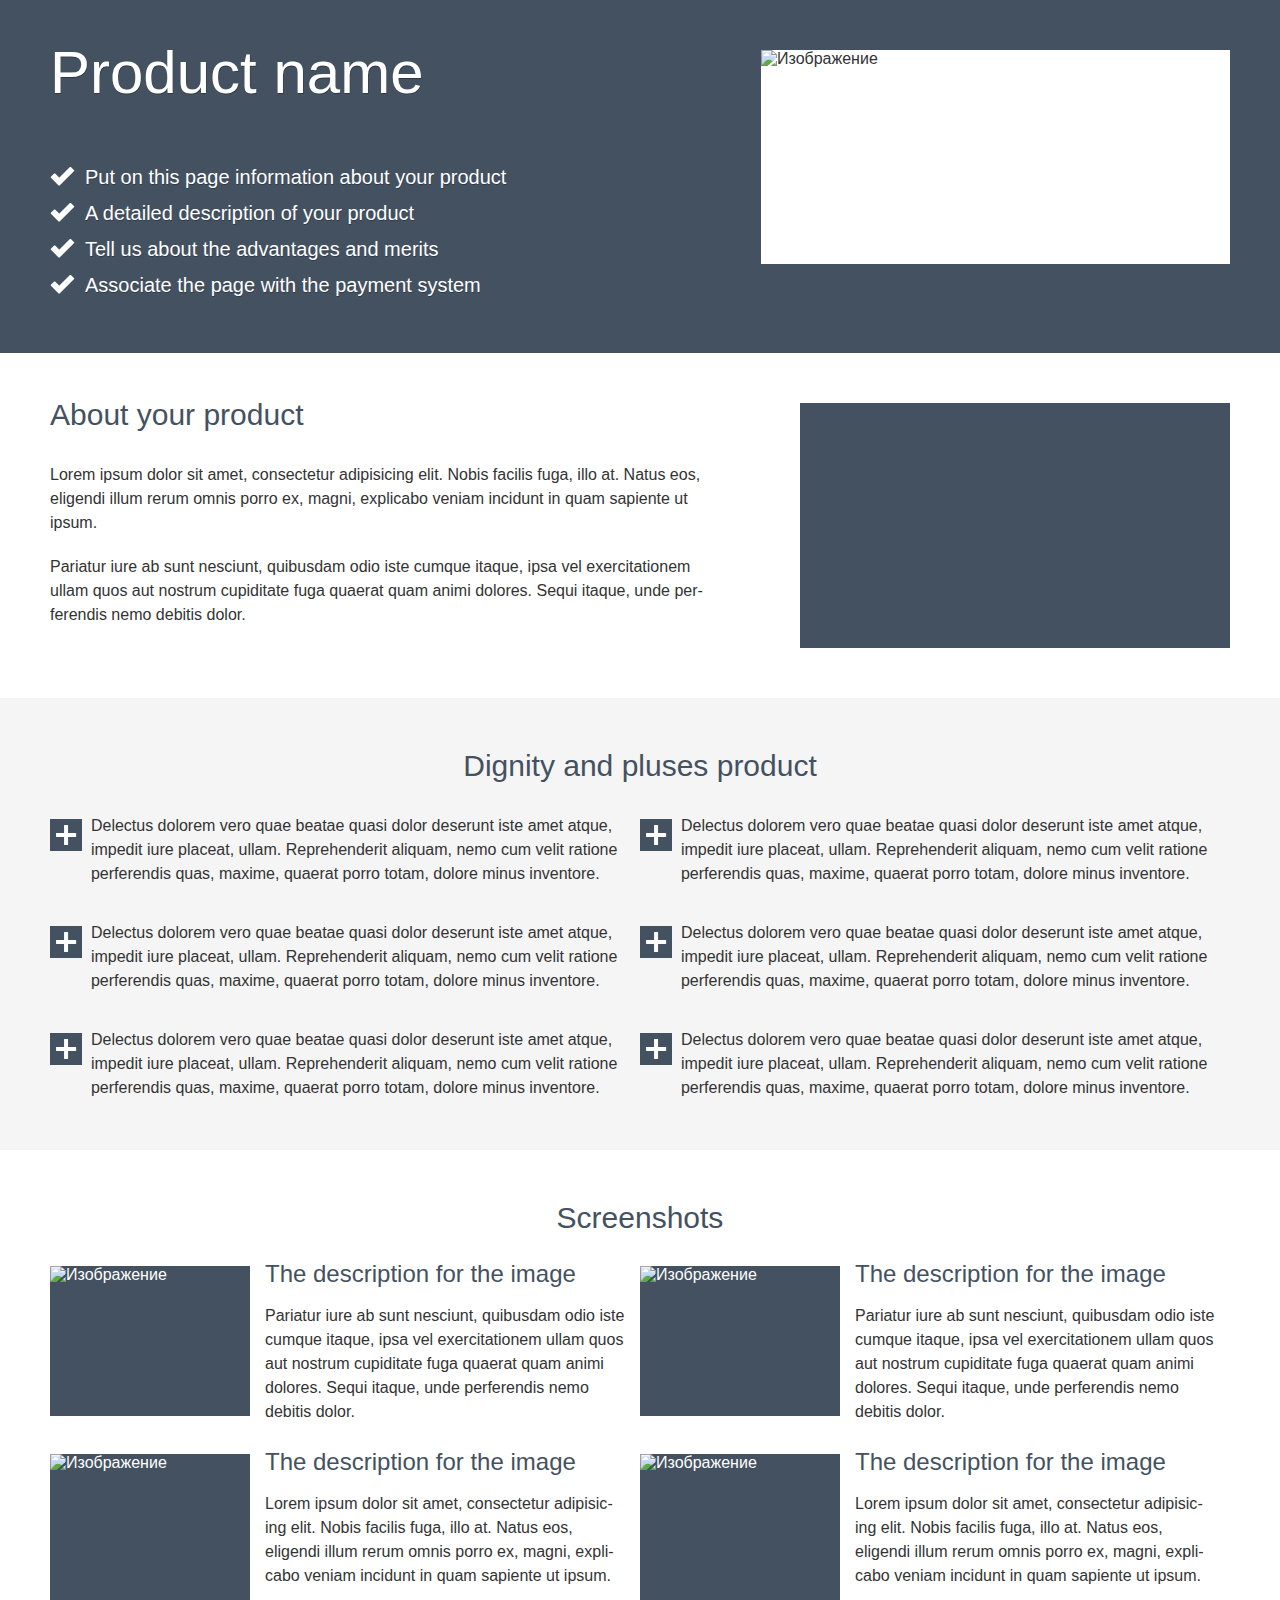
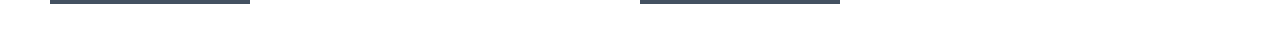
==== simple_template/index.html @ 766aac84 "added files for lesson 2" ====
<!DOCTYPE html>
<html lang="en">

<head>
  <meta charset="UTF-8" />
  <meta name="viewport" content="width=device-width, initial-scale=1.0" />
  <title>Макет</title>
  <link rel="stylesheet" href="css/style.css" />
</head>

<body>
  <div class="container wrapper">
    <div class="top">
      <header class="header">
        <div class="header-row">
          <div class="header-textblock">
            <h1 class="header__title">Product name</h1>
            <ul class="header__list">
              <li class="header__list__item">
                Put on this page information about your product
              </li>
              <li class="header__list__item">
                A detailed description of your product
              </li>
              <li class="header__list__item">
                Tell us about the advantages and merits
              </li>
              <li class="header__list__item">
                Associate the page with the payment system
              </li>
            </ul>
          </div>

          <img src="#" alt="Изображение" class="header__image" height="214" />
        </div>
      </header>
      <main>
        <section class="description">
          <div class="description-row">
            <div class="description-textblock">
              <h2 class="description__title second-heading">
                About your product
              </h2>
              <p class="description__text paragraph">
                Lorem ipsum dolor sit amet, consectetur adipisicing elit.
                Nobis facilis fuga, illo at. Natus eos, eligendi illum rerum
                omnis porro ex, magni, explicabo veniam incidunt in quam
                sapiente ut ipsum.
              </p>
              <p class="description__text paragraph">
                Pariatur iure ab sunt nesciunt, quibusdam odio iste cumque
                itaque, ipsa vel exercitationem ullam quos aut nostrum
                cupiditate fuga quaerat quam animi dolores. Sequi itaque, unde
                per&shy;ferendis nemo debitis dolor.
              </p>
            </div>
            <video src="#" class="description_video"></video>
          </div>
        </section>
        <section class="dignity">
          <h2 class="dignity__title second-heading">
            Dignity and pluses product
          </h2>
          <div class="dignity-box">
            <ul class="dignity__list paragraph">
              <li class="dignity__list__item">
                Delectus dolorem vero quae beatae quasi dolor deserunt iste
                amet atque, impedit iure placeat, ullam. Reprehenderit
                aliquam, nemo cum velit ratione perferendis quas, maxime,
                quaerat porro totam, dolore minus inventore.
              </li>
              <li class="dignity__list__item">
                Delectus dolorem vero quae beatae quasi dolor deserunt iste
                amet atque, impedit iure placeat, ullam. Reprehenderit
                aliquam, nemo cum velit ratione perferendis quas, maxime,
                quaerat porro totam, dolore minus inventore.
              </li>
              <li class="dignity__list__item">
                Delectus dolorem vero quae beatae quasi dolor deserunt iste
                amet atque, impedit iure placeat, ullam. Reprehenderit
                aliquam, nemo cum velit ratione perferendis quas, maxime,
                quaerat porro totam, dolore minus inventore.
              </li>
              <li class="dignity__list__item">
                Delectus dolorem vero quae beatae quasi dolor deserunt iste
                amet atque, impedit iure placeat, ullam. Reprehenderit
                aliquam, nemo cum velit ratione perferendis quas, maxime,
                quaerat porro totam, dolore minus inventore.
              </li>
              <li class="dignity__list__item">
                Delectus dolorem vero quae beatae quasi dolor deserunt iste
                amet atque, impedit iure placeat, ullam. Reprehenderit
                aliquam, nemo cum velit ratione perferendis quas, maxime,
                quaerat porro totam, dolore minus inventore.
              </li>
              <li class="dignity__list__item">
                Delectus dolorem vero quae beatae quasi dolor deserunt iste
                amet atque, impedit iure placeat, ullam. Reprehenderit
                aliquam, nemo cum velit ratione perferendis quas, maxime,
                quaerat porro totam, dolore minus inventore.
              </li>
            </ul>
          </div>
        </section>
        <section class="screenshots">
          <h2 class="screenshots__title second-heading">Screenshots</h2>
          <div class="screenshots-box">
            <figure class="screensots__card">
              <img src="#" alt="Изображение" class="screenshots__card__image" height="150" />
              <figcaption class="screenshots__card-textblock">
                <h3 class="screenshots__card__title third-heading">
                  The description for the image
                </h3>
                <p class="screenshots__card__text paragraph">
                  Pariatur iure ab sunt nesciunt, quibusdam odio iste cumque
                  itaque, ipsa vel exercitationem ullam quos aut nostrum
                  cupiditate fuga quaerat quam animi dolores. Sequi itaque,
                  unde perferendis nemo debitis dolor.
                </p>
              </figcaption>
            </figure>
            <figure class="screensots__card">
              <img src="#" alt="Изображение" class="screenshots__card__image" height="150" />
              <figcaption class="screenshots__card-textblock">
                <h3 class="screenshots__card__title third-heading">
                  The description for the image
                </h3>
                <p class="screenshots__card__text paragraph">
                  Pariatur iure ab sunt nesciunt, quibusdam odio iste cumque
                  itaque, ipsa vel exercitationem ullam quos aut nostrum
                  cupiditate fuga quaerat quam animi dolores. Sequi itaque,
                  unde perferendis nemo debitis dolor.
                </p>
              </figcaption>
            </figure>
            <figure class="screensots__card">
              <img src="#" alt="Изображение" class="screenshots__card__image" height="150" />
              <figcaption class="screenshots__card-textblock">
                <h3 class="screenshots__card__title third-heading">
                  The description for the image
                </h3>
                <p class="screenshots__card__text paragraph">
                  Lorem ipsum dolor sit amet, consectetur adipisic&shy;ing elit.
                  Nobis facilis fuga, illo at. Natus eos, eligendi illum rerum
                  omnis porro ex, magni, expli&shy;cabo veniam incidunt in
                  quam sapiente ut ipsum.
                </p>
              </figcaption>
            </figure>
            <figure class="screensots__card">
              <img src="#" alt="Изображение" class="screenshots__card__image" height="150" />
              <figcaption class="screenshots__card-textblock">
                <h3 class="screenshots__card__title third-heading">
                  The description for the image
                </h3>
                <p class="screenshots__card__text paragraph">
                  Lorem ipsum dolor sit amet, consectetur adipisic&shy;ing elit.
                  Nobis facilis fuga, illo at. Natus eos, eligendi illum rerum
                  omnis porro ex, magni, expli&shy;cabo veniam incidunt in
                  quam sapiente ut ipsum.
                </p>
              </figcaption>
            </figure>
          </div>
        </section>
      </main>
    </div>
    <div class="bottom">
      <footer class="footer"></footer>
    </div>
  </div>
</body>

</html>
---- simple_template/css/style.css ----
body {
  margin: 0;
  font-family: Arial, sans-serif;
}

.container {
  width: 1280px;
  margin: 0 auto;
}

.wrapper {
  min-height: 100vh;
  display: flex;
  flex-direction: column;
}

.top {
  flex-grow: 1;
}

.header {
  min-height: 323px;
  background-color: #445161;
  color: #fff;
  padding: 50px;
  box-sizing: border-box;
}

.header-row {
  display: flex;
  justify-content: space-between;
}

.header__title {
  font-size: 60px;
  line-height: 1.2;
  font-weight: 400;
  text-shadow: 0.5px 0.9px 0 rgba(0, 0, 0, 0.3);
  margin: -13px 0 50px 0;
}

.header__list {
  padding: 0;
  margin: 0;
  list-style-type: none;
  font-size: 20px;
  line-height: 36px;
  font-weight: 400;
  text-shadow: 0.5px 0.9px 0 rgba(0, 0, 0, 0.3);
  width: 460px;
}

.header__list__item {
  display: flex;
}

.header__list__item::before {
  content: "";
  background-image: url("../images/check_icon.png");
  background-size: cover;
  width: 25px;
  height: 19px;
  margin-right: 10px;
  margin-top: 8px;
}

.header__image {
  display: block;
  width: 469px;
  height: 214px;
  background-color: #fff;
  color: #333333;
}

.description {
  min-height: 343px;
  padding: 50px;
  box-sizing: border-box;
}

.description-row {
  display: flex;
  justify-content: space-between;
}

.description-textblock {
  width: 659px;
}

.second-heading {
  font-size: 30px;
  line-height: 36px;
  font-weight: 400;
  color: #445161;
  margin: 0 0 30px 0;
}

.description__title {
  margin-top: -6px;
}

.paragraph {
  font-size: 16px;
  line-height: 24px;
  font-weight: 400;
  color: #333333;
  margin: 0;
}

.description__text {
  margin-bottom: 20px;
}

.description_video {
  width: 430px;
  height: 245px;
  background-color: #445161;
}

.dignity {
  min-height: 335px;
  padding: 50px;
  background-color: #f5f5f5;
}

.dignity__title {
  text-align: center;
}

.dignity__list {
  padding: 0;
  margin: 0;
  list-style-type: none;
  display: flex;
  flex-wrap: wrap;
}

.dignity__list__item {
  width: 50%;
  margin-bottom: 35px;
  display: flex;
}

.dignity__list__item:nth-last-child(-n + 2) {
  margin-bottom: 0;
}

.dignity__list__item::before {
  content: "";
  background-image: url("../images/plus_icon.png");
  background-size: cover;
  width: 91px;
  height: 32px;
  margin-right: 9px;
  margin-top: 5px;
}

.screenshots {
  min-height: 487px;
  padding: 50px;
  box-sizing: border-box;
}

.screenshots__title {
  text-align: center;
}

.screenshots-box {
  display: flex;
  flex-wrap: wrap;
}

.screensots__card {
  flex-grow: 1;
  width: 574px;
  margin: 0 0 30px 0;
  display: flex;
}

.screensots__card:nth-last-child(-n + 2) {
  margin: 0;
}

.screenshots__card__image {
  display: block;
  width: 200px;
  height: 150px;
  background-color: #445161;
  margin: 0 15px 0 0;
  color: #fff;
}

.third-heading {
  font-size: 24px;
  line-height: 30px;
  font-weight: 400;
  color: #445161;
  margin: 0;
}

.screenshots__card__title {
  margin: -7px 0 15px 0;
}

.screenshots__card-textblock {
  width: 360px;
}
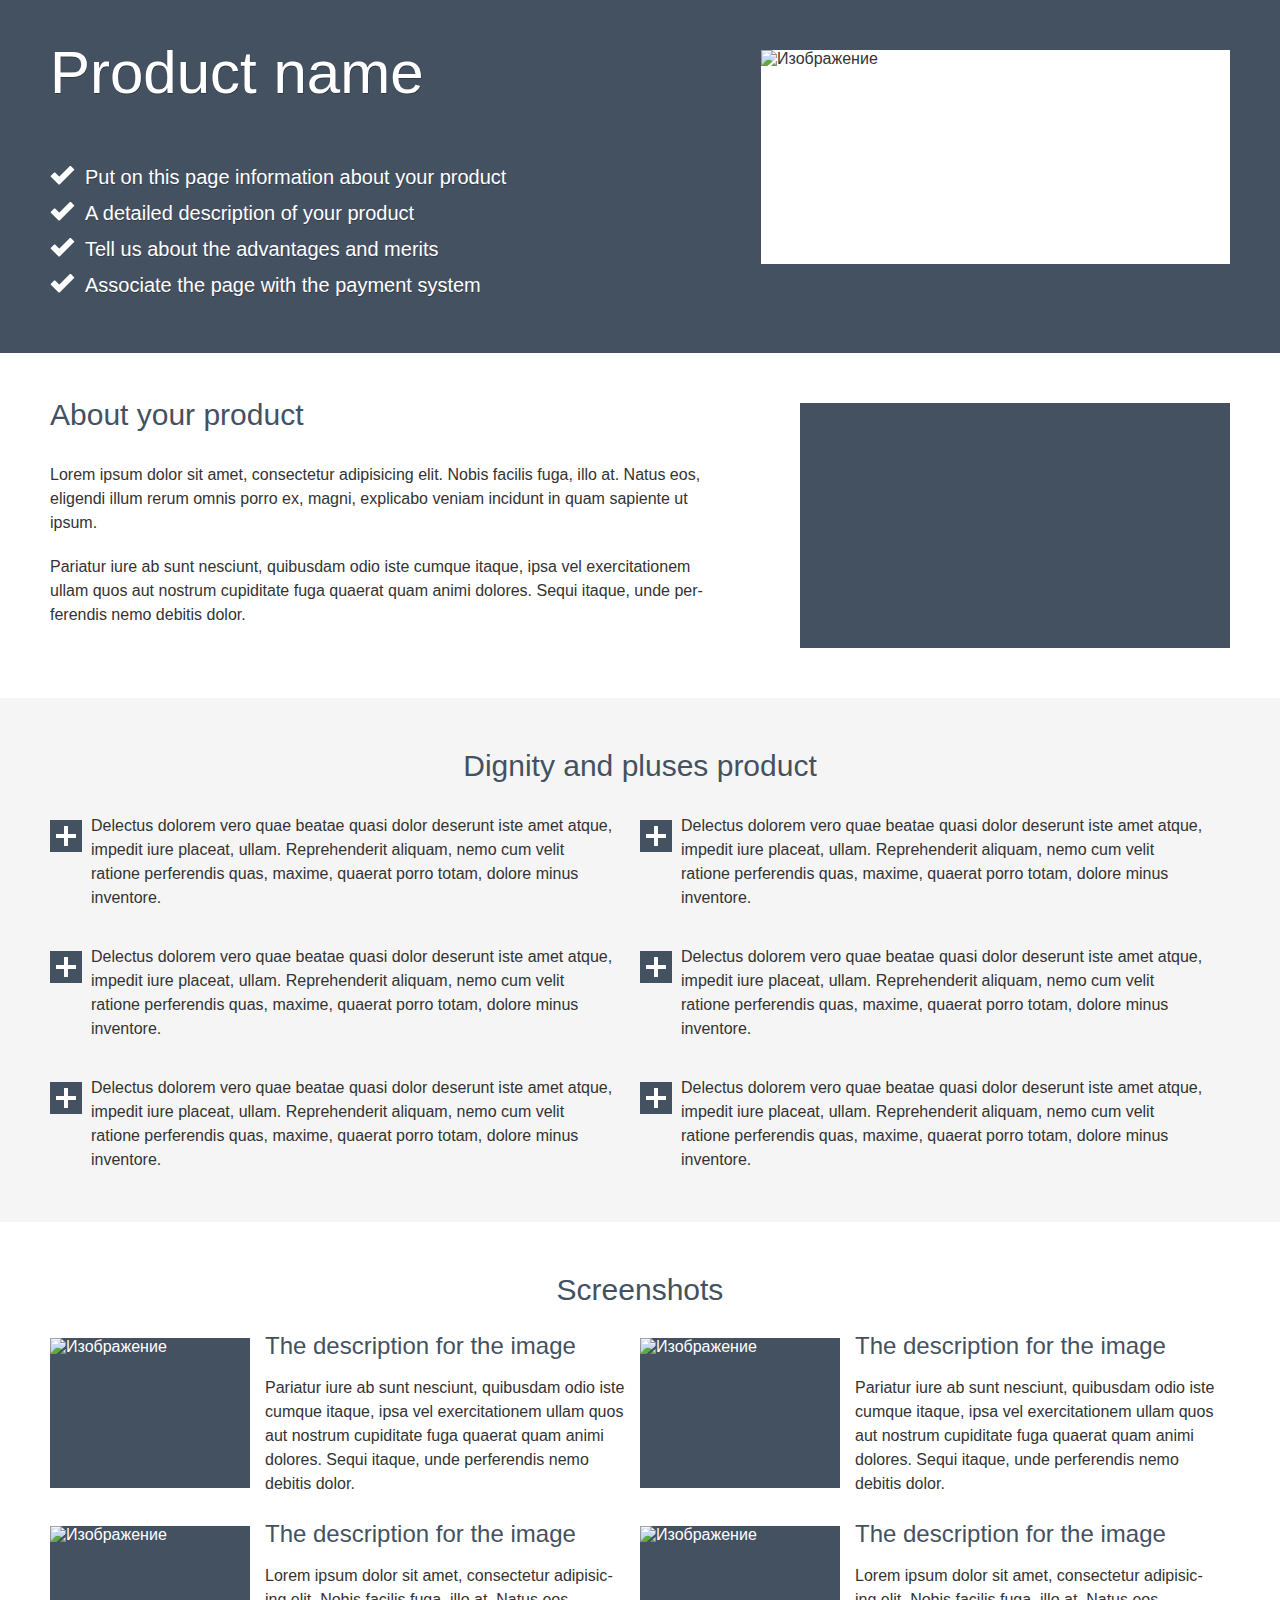
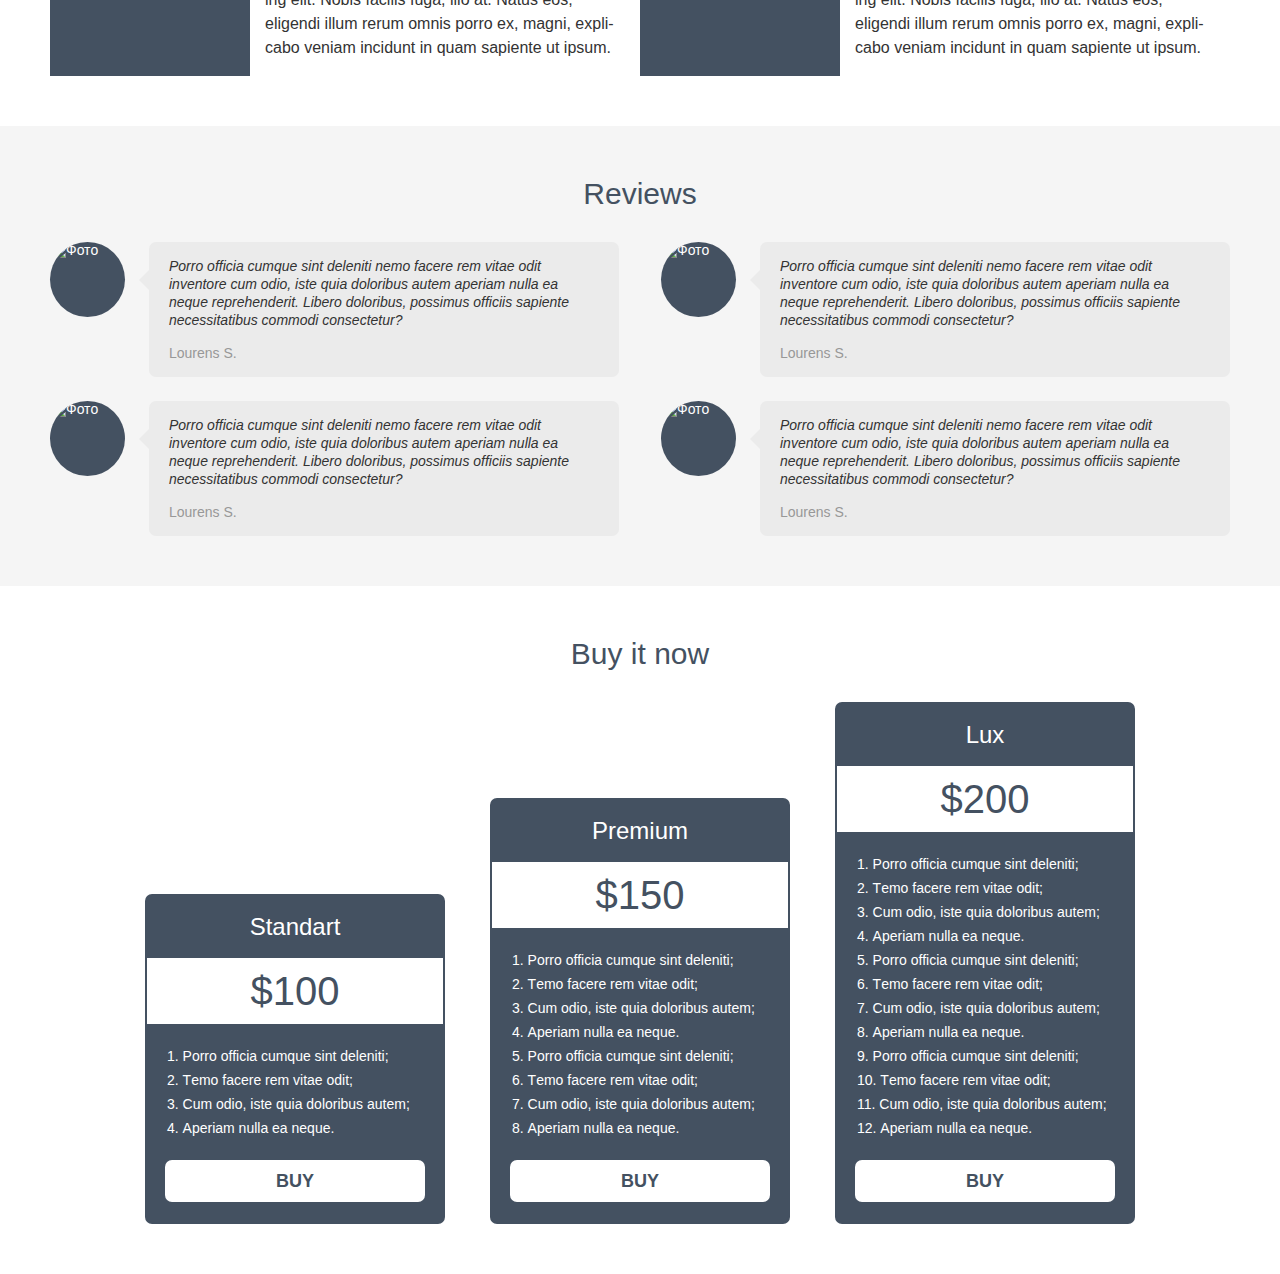
==== commit d8d0188d: "added files after lesson-3" ====
--- a/simple_template/index.html
+++ b/simple_template/index.html
@@ -2,172 +2,234 @@
 <html lang="en">
 
 <head>
-  <meta charset="UTF-8" />
-  <meta name="viewport" content="width=device-width, initial-scale=1.0" />
+  <meta charset="UTF-8">
+  <meta name="viewport" content="width=device-width, initial-scale=1.0">
   <title>Макет</title>
-  <link rel="stylesheet" href="css/style.css" />
+  <link rel="stylesheet" href="css/style.css">
 </head>
 
 <body>
-  <div class="container wrapper">
-    <div class="top">
-      <header class="header">
-        <div class="header-row">
-          <div class="header-textblock">
-            <h1 class="header__title">Product name</h1>
-            <ul class="header__list">
-              <li class="header__list__item">
-                Put on this page information about your product
-              </li>
-              <li class="header__list__item">
-                A detailed description of your product
-              </li>
-              <li class="header__list__item">
-                Tell us about the advantages and merits
-              </li>
-              <li class="header__list__item">
-                Associate the page with the payment system
-              </li>
-            </ul>
+  <div class="container">
+    <header class="header">
+      <div class="header-textblock">
+        <h1 class="header__title">Product name</h1>
+        <ul class="header__list">
+          <li class="header__list__item">
+            Put on this page information about your product
+          </li>
+          <li class="header__list__item">
+            A detailed description of your product
+          </li>
+          <li class="header__list__item">
+            Tell us about the advantages and merits
+          </li>
+          <li class="header__list__item">
+            Associate the page with the payment system
+          </li>
+        </ul>
+      </div>
+      <img src="#" alt="Изображение" class="header__image" height="214">
+    </header>
+    <main>
+      <section class="description">
+        <div class="description-row">
+          <div class="description-textblock">
+            <h2 class="description__title second-heading">About your product</h2>
+            <p class="description__text paragraph">
+              Lorem ipsum dolor sit amet, consectetur adipisicing elit.
+              Nobis facilis fuga, illo at. Natus eos, eligendi illum rerum
+              omnis porro ex, magni, explicabo veniam incidunt in quam
+              sapiente ut ipsum.
+            </p>
+            <p class="description__text paragraph">
+              Pariatur iure ab sunt nesciunt, quibusdam odio iste cumque
+              itaque, ipsa vel exercitationem ullam quos aut nostrum
+              cupiditate fuga quaerat quam animi dolores. Sequi itaque, unde
+              per&shy;ferendis nemo debitis dolor.
+            </p>
           </div>
-
-          <img src="#" alt="Изображение" class="header__image" height="214" />
-        </div>
-      </header>
-      <main>
-        <section class="description">
-          <div class="description-row">
-            <div class="description-textblock">
-              <h2 class="description__title second-heading">
-                About your product
-              </h2>
-              <p class="description__text paragraph">
-                Lorem ipsum dolor sit amet, consectetur adipisicing elit.
-                Nobis facilis fuga, illo at. Natus eos, eligendi illum rerum
-                omnis porro ex, magni, explicabo veniam incidunt in quam
-                sapiente ut ipsum.
-              </p>
-              <p class="description__text paragraph">
+          <video src="#" class="description_video" height="245"></video>
+        </div>
+      </section>
+      <section class="dignity">
+        <h2 class="dignity__title second-heading">Dignity and pluses product</h2>
+        <ul class="dignity__list paragraph">
+          <li class="dignity__list__item">
+            Delectus dolorem vero quae beatae quasi dolor deserunt iste
+            amet atque, impedit iure placeat, ullam. Reprehenderit
+            aliquam, nemo cum velit ratione perferendis quas, maxime,
+            quaerat porro totam, dolore minus inventore.
+          </li>
+          <li class="dignity__list__item">
+            Delectus dolorem vero quae beatae quasi dolor deserunt iste
+            amet atque, impedit iure placeat, ullam. Reprehenderit
+            aliquam, nemo cum velit ratione perferendis quas, maxime,
+            quaerat porro totam, dolore minus inventore.
+          </li>
+          <li class="dignity__list__item">
+            Delectus dolorem vero quae beatae quasi dolor deserunt iste
+            amet atque, impedit iure placeat, ullam. Reprehenderit
+            aliquam, nemo cum velit ratione perferendis quas, maxime,
+            quaerat porro totam, dolore minus inventore.
+          </li>
+          <li class="dignity__list__item">
+            Delectus dolorem vero quae beatae quasi dolor deserunt iste
+            amet atque, impedit iure placeat, ullam. Reprehenderit
+            aliquam, nemo cum velit ratione perferendis quas, maxime,
+            quaerat porro totam, dolore minus inventore.
+          </li>
+          <li class="dignity__list__item">
+            Delectus dolorem vero quae beatae quasi dolor deserunt iste
+            amet atque, impedit iure placeat, ullam. Reprehenderit
+            aliquam, nemo cum velit ratione perferendis quas, maxime,
+            quaerat porro totam, dolore minus inventore.
+          </li>
+          <li class="dignity__list__item">
+            Delectus dolorem vero quae beatae quasi dolor deserunt iste
+            amet atque, impedit iure placeat, ullam. Reprehenderit
+            aliquam, nemo cum velit ratione perferendis quas, maxime,
+            quaerat porro totam, dolore minus inventore.
+          </li>
+        </ul>
+      </section>
+      <section class="screenshots">
+        <h2 class="screenshots__title second-heading">Screenshots</h2>
+        <div class="screenshots-box">
+          <figure class="screensots__card">
+            <img src="#" alt="Изображение" class="screenshots__card__image" height="150">
+            <figcaption class="screenshots__card-textblock">
+              <h3 class="screenshots__card__title third-heading">The description for the image</h3>
+              <p class="screenshots__card__text paragraph">
                 Pariatur iure ab sunt nesciunt, quibusdam odio iste cumque
                 itaque, ipsa vel exercitationem ullam quos aut nostrum
-                cupiditate fuga quaerat quam animi dolores. Sequi itaque, unde
-                per&shy;ferendis nemo debitis dolor.
-              </p>
-            </div>
-            <video src="#" class="description_video"></video>
-          </div>
-        </section>
-        <section class="dignity">
-          <h2 class="dignity__title second-heading">
-            Dignity and pluses product
-          </h2>
-          <div class="dignity-box">
-            <ul class="dignity__list paragraph">
-              <li class="dignity__list__item">
-                Delectus dolorem vero quae beatae quasi dolor deserunt iste
-                amet atque, impedit iure placeat, ullam. Reprehenderit
-                aliquam, nemo cum velit ratione perferendis quas, maxime,
-                quaerat porro totam, dolore minus inventore.
-              </li>
-              <li class="dignity__list__item">
-                Delectus dolorem vero quae beatae quasi dolor deserunt iste
-                amet atque, impedit iure placeat, ullam. Reprehenderit
-                aliquam, nemo cum velit ratione perferendis quas, maxime,
-                quaerat porro totam, dolore minus inventore.
-              </li>
-              <li class="dignity__list__item">
-                Delectus dolorem vero quae beatae quasi dolor deserunt iste
-                amet atque, impedit iure placeat, ullam. Reprehenderit
-                aliquam, nemo cum velit ratione perferendis quas, maxime,
-                quaerat porro totam, dolore minus inventore.
-              </li>
-              <li class="dignity__list__item">
-                Delectus dolorem vero quae beatae quasi dolor deserunt iste
-                amet atque, impedit iure placeat, ullam. Reprehenderit
-                aliquam, nemo cum velit ratione perferendis quas, maxime,
-                quaerat porro totam, dolore minus inventore.
-              </li>
-              <li class="dignity__list__item">
-                Delectus dolorem vero quae beatae quasi dolor deserunt iste
-                amet atque, impedit iure placeat, ullam. Reprehenderit
-                aliquam, nemo cum velit ratione perferendis quas, maxime,
-                quaerat porro totam, dolore minus inventore.
-              </li>
-              <li class="dignity__list__item">
-                Delectus dolorem vero quae beatae quasi dolor deserunt iste
-                amet atque, impedit iure placeat, ullam. Reprehenderit
-                aliquam, nemo cum velit ratione perferendis quas, maxime,
-                quaerat porro totam, dolore minus inventore.
-              </li>
-            </ul>
-          </div>
-        </section>
-        <section class="screenshots">
-          <h2 class="screenshots__title second-heading">Screenshots</h2>
-          <div class="screenshots-box">
-            <figure class="screensots__card">
-              <img src="#" alt="Изображение" class="screenshots__card__image" height="150" />
-              <figcaption class="screenshots__card-textblock">
-                <h3 class="screenshots__card__title third-heading">
-                  The description for the image
-                </h3>
-                <p class="screenshots__card__text paragraph">
-                  Pariatur iure ab sunt nesciunt, quibusdam odio iste cumque
-                  itaque, ipsa vel exercitationem ullam quos aut nostrum
-                  cupiditate fuga quaerat quam animi dolores. Sequi itaque,
-                  unde perferendis nemo debitis dolor.
-                </p>
-              </figcaption>
-            </figure>
-            <figure class="screensots__card">
-              <img src="#" alt="Изображение" class="screenshots__card__image" height="150" />
-              <figcaption class="screenshots__card-textblock">
-                <h3 class="screenshots__card__title third-heading">
-                  The description for the image
-                </h3>
-                <p class="screenshots__card__text paragraph">
-                  Pariatur iure ab sunt nesciunt, quibusdam odio iste cumque
-                  itaque, ipsa vel exercitationem ullam quos aut nostrum
-                  cupiditate fuga quaerat quam animi dolores. Sequi itaque,
-                  unde perferendis nemo debitis dolor.
-                </p>
-              </figcaption>
-            </figure>
-            <figure class="screensots__card">
-              <img src="#" alt="Изображение" class="screenshots__card__image" height="150" />
-              <figcaption class="screenshots__card-textblock">
-                <h3 class="screenshots__card__title third-heading">
-                  The description for the image
-                </h3>
-                <p class="screenshots__card__text paragraph">
-                  Lorem ipsum dolor sit amet, consectetur adipisic&shy;ing elit.
-                  Nobis facilis fuga, illo at. Natus eos, eligendi illum rerum
-                  omnis porro ex, magni, expli&shy;cabo veniam incidunt in
-                  quam sapiente ut ipsum.
-                </p>
-              </figcaption>
-            </figure>
-            <figure class="screensots__card">
-              <img src="#" alt="Изображение" class="screenshots__card__image" height="150" />
-              <figcaption class="screenshots__card-textblock">
-                <h3 class="screenshots__card__title third-heading">
-                  The description for the image
-                </h3>
-                <p class="screenshots__card__text paragraph">
-                  Lorem ipsum dolor sit amet, consectetur adipisic&shy;ing elit.
-                  Nobis facilis fuga, illo at. Natus eos, eligendi illum rerum
-                  omnis porro ex, magni, expli&shy;cabo veniam incidunt in
-                  quam sapiente ut ipsum.
-                </p>
-              </figcaption>
-            </figure>
-          </div>
-        </section>
-      </main>
-    </div>
-    <div class="bottom">
-      <footer class="footer"></footer>
-    </div>
+                cupiditate fuga quaerat quam animi dolores. Sequi itaque,
+                unde perferendis nemo debitis dolor.
+              </p>
+            </figcaption>
+          </figure>
+          <figure class="screensots__card">
+            <img src="#" alt="Изображение" class="screenshots__card__image" height="150">
+            <figcaption class="screenshots__card-textblock">
+              <h3 class="screenshots__card__title third-heading">The description for the image</h3>
+              <p class="screenshots__card__text paragraph">
+                Pariatur iure ab sunt nesciunt, quibusdam odio iste cumque
+                itaque, ipsa vel exercitationem ullam quos aut nostrum
+                cupiditate fuga quaerat quam animi dolores. Sequi itaque,
+                unde perferendis nemo debitis dolor.
+              </p>
+            </figcaption>
+          </figure>
+          <figure class="screensots__card">
+            <img src="#" alt="Изображение" class="screenshots__card__image" height="150">
+            <figcaption class="screenshots__card-textblock">
+              <h3 class="screenshots__card__title third-heading">The description for the image</h3>
+              <p class="screenshots__card__text paragraph">
+                Lorem ipsum dolor sit amet, consectetur adipisic&shy;ing
+                elit. Nobis facilis fuga, illo at. Natus eos, eligendi illum
+                rerum omnis porro ex, magni, expli&shy;cabo veniam incidunt
+                in quam sapiente ut ipsum.
+              </p>
+            </figcaption>
+          </figure>
+          <figure class="screensots__card">
+            <img src="#" alt="Изображение" class="screenshots__card__image" height="150">
+            <figcaption class="screenshots__card-textblock">
+              <h3 class="screenshots__card__title third-heading">The description for the image</h3>
+              <p class="screenshots__card__text paragraph">
+                Lorem ipsum dolor sit amet, consectetur adipisic&shy;ing
+                elit. Nobis facilis fuga, illo at. Natus eos, eligendi illum
+                rerum omnis porro ex, magni, expli&shy;cabo veniam incidunt
+                in quam sapiente ut ipsum.
+              </p>
+            </figcaption>
+          </figure>
+        </div>
+      </section>
+      <section class="reviews">
+        <h2 class="reviews__title second-heading">Reviews</h2>
+        <div class="reviews-box">
+          <img src="#" alt="Фото" class="reviews__img" height="75">
+          <p class="reviews__text">Porro officia cumque sint deleniti nemo facere rem vitae odit inventore cum odio,
+            iste quia doloribus autem aperiam nulla ea neque reprehenderit. Libero doloribus, possimus officiis
+            sapiente necessitatibus commodi consectetur?
+            <span class="reviews__text__name">Lourens S.</span>
+          </p>
+        </div>
+        <div class="reviews-box">
+          <img src="#" alt="Фото" class="reviews__img" height="75">
+          <p class="reviews__text">Porro officia cumque sint deleniti nemo facere rem vitae odit inventore cum odio,
+            iste quia doloribus autem aperiam nulla ea neque reprehenderit. Libero doloribus, possimus officiis
+            sapiente necessitatibus commodi consectetur?
+            <span class="reviews__text__name">Lourens S.</span>
+          </p>
+        </div>
+        <div class="reviews-box">
+          <img src="#" alt="Фото" class="reviews__img" height="75">
+          <p class="reviews__text">Porro officia cumque sint deleniti nemo facere rem vitae odit inventore cum odio,
+            iste quia doloribus autem aperiam nulla ea neque reprehenderit. Libero doloribus, possimus officiis
+            sapiente necessitatibus commodi consectetur?
+            <span class="reviews__text__name">Lourens S.</span>
+          </p>
+        </div>
+        <div class="reviews-box">
+          <img src="#" alt="Фото" class="reviews__img" height="75">
+          <p class="reviews__text">Porro officia cumque sint deleniti nemo facere rem vitae odit inventore cum odio,
+            iste quia doloribus autem aperiam nulla ea neque reprehenderit. Libero doloribus, possimus officiis
+            sapiente necessitatibus commodi consectetur?
+            <span class="reviews__text__name">Lourens S.</span>
+          </p>
+        </div>
+      </section>
+      <section class="prices">
+        <h2 class="prices__title second-heading">Buy it now</h2>
+        <div class="prices__card">
+          <h3 class="prices__card__title third-heading">Standart</h3>
+          <span class="prices__card__count">$100</span>
+          <ol class="prices__card__list">
+            <li class="prices__card__list__item">Porro officia cumque sint deleniti;</li>
+            <li class="prices__card__list__item">Тemo facere rem vitae odit;</li>
+            <li class="prices__card__list__item">Cum odio, iste quia doloribus autem;</li>
+            <li class="prices__card__list__item">Aperiam nulla ea neque.</li>
+          </ol>
+          <button class="prices__card__btn">Buy</button>
+        </div>
+        <div class="prices__card">
+          <h3 class="prices__card__title third-heading">Premium</h3>
+          <span class="prices__card__count">$150</span>
+          <ol class="prices__card__list">
+            <li class="prices__card__list__item">Porro officia cumque sint deleniti;</li>
+            <li class="prices__card__list__item">Тemo facere rem vitae odit;</li>
+            <li class="prices__card__list__item">Cum odio, iste quia doloribus autem;</li>
+            <li class="prices__card__list__item">Aperiam nulla ea neque.</li>
+            <li class="prices__card__list__item">Porro officia cumque sint deleniti;</li>
+            <li class="prices__card__list__item">Тemo facere rem vitae odit;</li>
+            <li class="prices__card__list__item">Cum odio, iste quia doloribus autem;</li>
+            <li class="prices__card__list__item">Aperiam nulla ea neque.</li>
+          </ol>
+          <button class="prices__card__btn">Buy</button>
+        </div>
+        <div class="prices__card">
+          <h3 class="prices__card__title third-heading">Lux</h3>
+          <span class="prices__card__count">$200</span>
+          <ol class="prices__card__list">
+            <li class="prices__card__list__item">Porro officia cumque sint deleniti;</li>
+            <li class="prices__card__list__item">Тemo facere rem vitae odit;</li>
+            <li class="prices__card__list__item">Cum odio, iste quia doloribus autem;</li>
+            <li class="prices__card__list__item">Aperiam nulla ea neque.</li>
+            <li class="prices__card__list__item">Porro officia cumque sint deleniti;</li>
+            <li class="prices__card__list__item">Тemo facere rem vitae odit;</li>
+            <li class="prices__card__list__item">Cum odio, iste quia doloribus autem;</li>
+            <li class="prices__card__list__item">Aperiam nulla ea neque.</li>
+            <li class="prices__card__list__item">Porro officia cumque sint deleniti;</li>
+            <li class="prices__card__list__item">Тemo facere rem vitae odit;</li>
+            <li class="prices__card__list__item">Cum odio, iste quia doloribus autem;</li>
+            <li class="prices__card__list__item">Aperiam nulla ea neque.</li>
+          </ol>
+          <button class="prices__card__btn">Buy</button>
+        </div>
+      </section>
+    </main>
+    <footer class="footer"></footer>
   </div>
 </body>
 
--- a/simple_template/css/style.css
+++ b/simple_template/css/style.css
@@ -8,25 +8,12 @@
   margin: 0 auto;
 }
 
-.wrapper {
-  min-height: 100vh;
-  display: flex;
-  flex-direction: column;
-}
-
-.top {
-  flex-grow: 1;
-}
-
 .header {
   min-height: 323px;
   background-color: #445161;
   color: #fff;
   padding: 50px;
   box-sizing: border-box;
-}
-
-.header-row {
   display: flex;
   justify-content: space-between;
 }
@@ -51,17 +38,20 @@
 }
 
 .header__list__item {
-  display: flex;
+  position: relative;
+  box-sizing: border-box;
+  padding: 0 0 0 35px;
 }
 
 .header__list__item::before {
   content: "";
-  background-image: url("../images/check_icon.png");
+  background-image: url("../img/check_icon.png");
   background-size: cover;
   width: 25px;
   height: 19px;
-  margin-right: 10px;
-  margin-top: 8px;
+  position: absolute;
+  top: 7px;
+  left: 0px;
 }
 
 .header__image {
@@ -111,6 +101,10 @@
   margin-bottom: 20px;
 }
 
+.description__text:last-child {
+  margin-bottom: 0;
+}
+
 .description_video {
   width: 430px;
   height: 245px;
@@ -118,12 +112,15 @@
 }
 
 .dignity {
+  width: 100%;
   min-height: 335px;
   padding: 50px;
   background-color: #f5f5f5;
+  box-sizing: border-box;
 }
 
 .dignity__title {
+  width: 100%;
   text-align: center;
 }
 
@@ -138,7 +135,9 @@
 .dignity__list__item {
   width: 50%;
   margin-bottom: 35px;
-  display: flex;
+  position: relative;
+  padding: 0 23px 0 41px;
+  box-sizing: border-box;
 }
 
 .dignity__list__item:nth-last-child(-n + 2) {
@@ -147,12 +146,13 @@
 
 .dignity__list__item::before {
   content: "";
-  background-image: url("../images/plus_icon.png");
+  background-image: url("../img/plus_icon.png");
   background-size: cover;
-  width: 91px;
+  width: 32px;
   height: 32px;
-  margin-right: 9px;
-  margin-top: 5px;
+  position: absolute;
+  top: 6px;
+  left: 0;
 }
 
 .screenshots {
@@ -205,3 +205,164 @@
 .screenshots__card-textblock {
   width: 360px;
 }
+
+.reviews {
+  width: 100%;
+  min-height: 425px;
+  padding: 50px;
+  background-color: #f5f5f5;
+  box-sizing: border-box;
+  display: flex;
+  flex-wrap: wrap;
+  justify-content: space-between;
+}
+
+.reviews__title {
+  text-align: center;
+  width: 100%;
+}
+
+.reviews-box {
+  display: flex;
+  margin: 0 32px 24px 0;
+  box-sizing: border-box;
+}
+
+.reviews-box:nth-of-type(2) {
+  margin: 0 0 24px 0;
+}
+
+.reviews-box:nth-of-type(3) {
+  margin: 0 32px 0 0;
+}
+
+.reviews-box:last-of-type {
+  margin: 0;
+}
+
+.reviews__img {
+  width: 75px;
+  height: 75px;
+  background-color: #445161;
+  border-radius: 50%;
+  word-break: break-all;
+  font-size: 14px;
+  color: #fff;
+  text-align: left;
+}
+
+.reviews__text {
+  font-size: 14px;
+  line-height: 18px;
+  font-weight: 400;
+  font-style: italic;
+  color: #333333;
+  width: 470px;
+  padding: 15px 20px;
+  box-sizing: border-box;
+  border-radius: 7px;
+  background-color: #EBEBEB;
+  position: relative;
+  margin: 0 0 0 24px;
+}
+
+.reviews__text:before {
+  content: "";
+  display: block;
+  border: 20px solid transparent;
+  border-right: 20px solid #EBEBEB;
+  position: absolute;
+  top: 18px;
+  left: -30px;
+}
+
+.reviews__text__name {
+  color: #989898;
+  margin-top: 15px;
+  display: block;
+  font-style: normal;
+}
+
+.prices {
+  width: 100%;
+  min-height: 656px;
+  padding: 50px;
+  box-sizing: border-box;
+  display: flex;
+  flex-wrap: wrap;
+  justify-content: center;
+  align-items: flex-end;
+}
+
+.prices__title {
+  width: 100%;
+  text-align: center;
+}
+
+.prices__card {
+  width: 300px;
+  background-color: #445161;
+  color: #fff;
+  box-sizing: border-box;
+  border: 2px solid #445161;
+  margin: 0 45px 0 0;
+  border-radius: 7px;
+}
+
+.prices__card:last-child {
+  margin: 0;
+}
+
+.prices__card__title {
+  text-align: center;
+  box-sizing: border-box;
+  padding: 16px;
+  color: #fff;
+}
+
+.prices__card__count {
+  background-color: #fff;
+  display: block;
+  box-sizing: border-box;
+  padding: 18px;
+  text-align: center;
+  font-size: 40px;
+  line-height: 30px;
+  font-weight: 400;
+  color: #445161;
+}
+
+.prices__card__list {
+  margin: 20px;
+  padding: 0;
+  list-style-position: inside;
+  font-size: 14px;
+  line-height: 24px;
+  font-weight: 400;
+}
+
+.prices__card__btn {
+  display: block;
+  width: 260px;
+  margin: 0 auto 20px;
+  padding: 12px;
+  box-sizing: border-box;
+  border: none;
+  border-radius: 7px;
+  text-transform: uppercase;
+  font-size: 18px;
+  line-height: 18px;
+  font-weight: 700;
+  color: #445161;
+  background-color: #fff;
+}
+
+.prices__card__btn:hover {
+  color: #fff;
+  background-color: #989898;
+}
+
+.prices__card__btn:active {
+  color: #445161;
+  background-color: #fff;
+}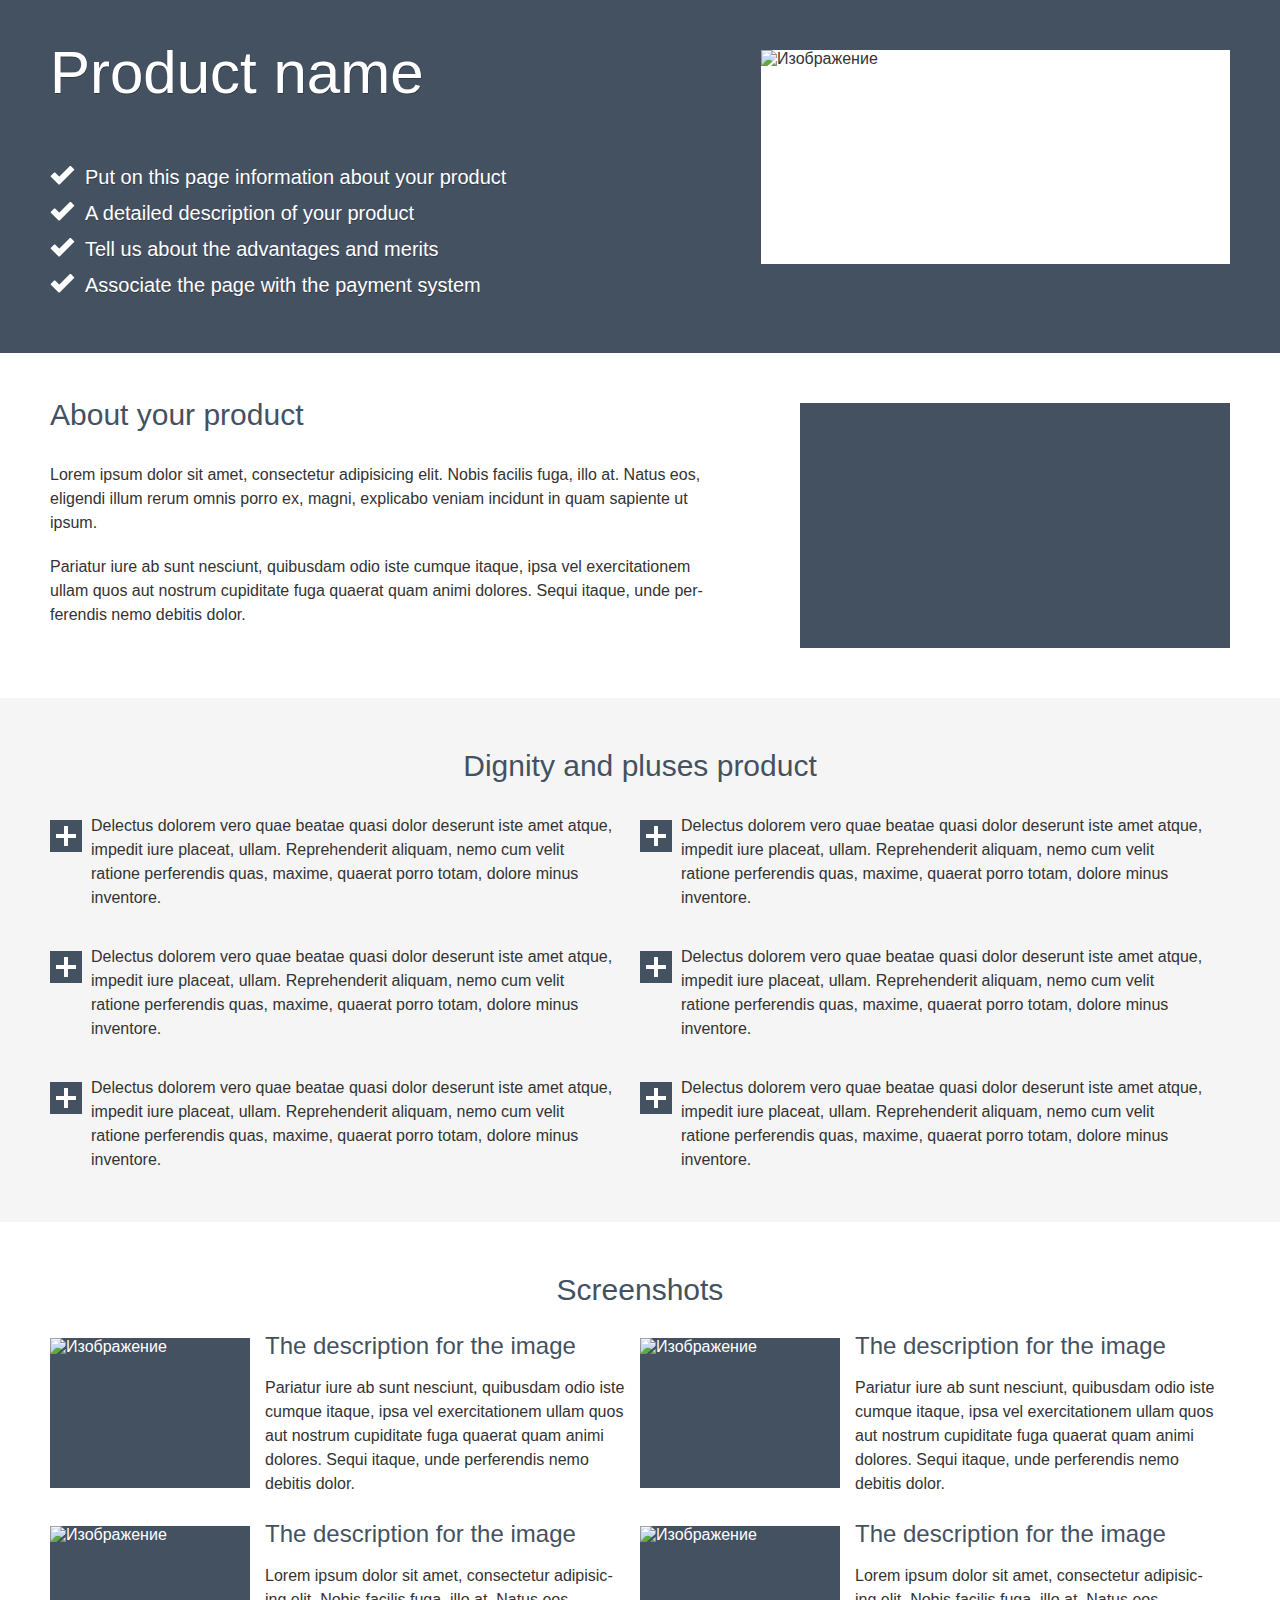
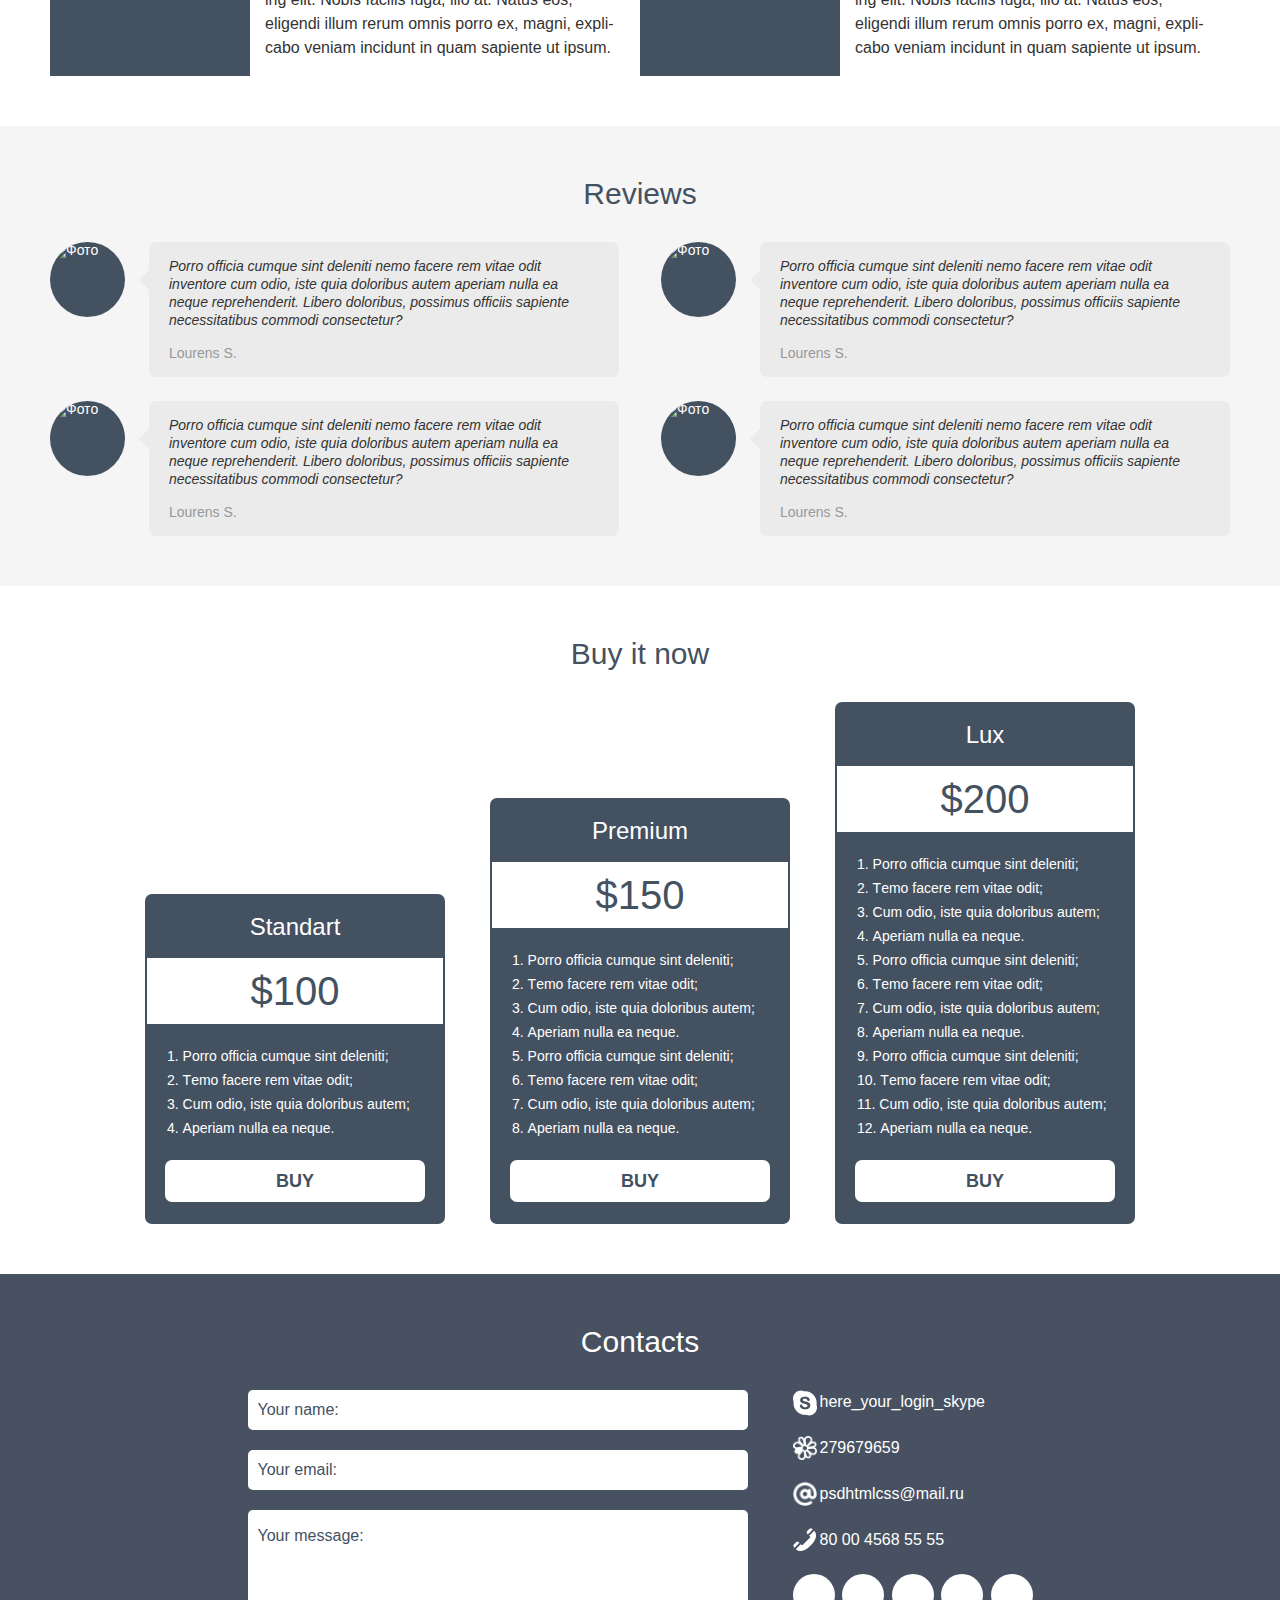
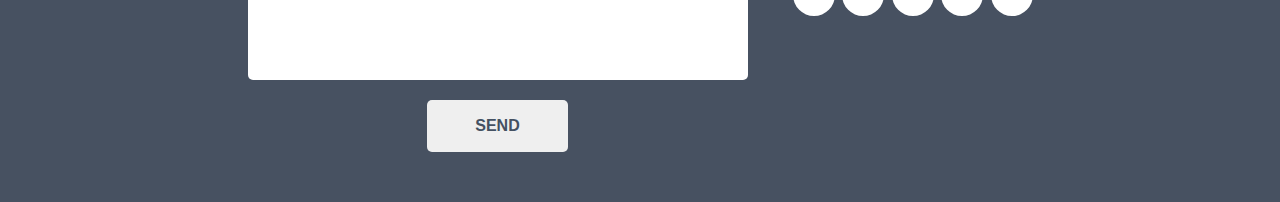
==== commit 10501480: "fix template" ====
--- a/simple_template/index.html
+++ b/simple_template/index.html
@@ -6,6 +6,7 @@
   <meta name="viewport" content="width=device-width, initial-scale=1.0">
   <title>Макет</title>
   <link rel="stylesheet" href="css/style.css">
+  <script src="https://kit.fontawesome.com/6239ca0563.js" crossorigin="anonymous"></script>
 </head>
 
 <body>
@@ -14,18 +15,10 @@
       <div class="header-textblock">
         <h1 class="header__title">Product name</h1>
         <ul class="header__list">
-          <li class="header__list__item">
-            Put on this page information about your product
-          </li>
-          <li class="header__list__item">
-            A detailed description of your product
-          </li>
-          <li class="header__list__item">
-            Tell us about the advantages and merits
-          </li>
-          <li class="header__list__item">
-            Associate the page with the payment system
-          </li>
+          <li class="header__list__item">Put on this page information about your product</li>
+          <li class="header__list__item">A detailed description of your product</li>
+          <li class="header__list__item">Tell us about the advantages and merits</li>
+          <li class="header__list__item">Associate the page with the payment system</li>
         </ul>
       </div>
       <img src="#" alt="Изображение" class="header__image" height="214">
@@ -229,7 +222,32 @@
         </div>
       </section>
     </main>
-    <footer class="footer"></footer>
+    <footer class="footer">
+      <div class="contacts">
+        <h3 class="contacts__title second-heading">Contacts</h3>
+        <form class="contacts__form" action="#">
+          <input class="contacts__form__name" type="text" placeholder="Your name:" pattern="^[A-Za-zА-Яа-яЁё\s]+$" required>
+          <input class="contacts__form__email" type="email" placeholder="Your email:" pattern="[a-z0-9._%+-]+@[a-z0-9.-]+\.[a-z]{2,4}$" required>
+          <textarea class="contacts__form__message" cols="20" rows="6" placeholder="Your message:" required></textarea>
+          <input class="contacts__form__btn" type="submit" value="send">
+        </form>
+        <div class="contacts-box">
+          <ul class="contacts__list">
+            <li class="contacts__list__item"><a class="contacts__list__item__link paragraph skype" href="#">here_your_login_skype</a></li>
+            <li class="contacts__list__item"><a class="contacts__list__item__link paragraph icq" href="#">279679659</a></li>
+            <li class="contacts__list__item"><a class="contacts__list__item__link paragraph email" href="mailto:psdhtmlcss@mail.ru">psdhtmlcss@mail.ru</a></li>
+            <li class="contacts__list__item"><a class="contacts__list__item__link paragraph phone" href="tel:+800045685555">80&nbsp;00&nbsp;4568&nbsp;55&nbsp;55</a></li>
+          </ul>
+          <div class="contacts__social">
+            <a href="#"><i class="fab fa-twitter"></i></a>
+            <a href="#"><i class="fab fa-facebook-f"></i></a>
+            <a href="#"><i class="fab fa-linkedin-in"></i></a>
+            <a href="#"><i class="fab fa-google"></i></a>
+            <a href="#"><i class="fab fa-youtube"></i></a>
+          </div>
+        </div>
+      </div>
+    </footer>
   </div>
 </body>
 
--- a/simple_template/css/style.css
+++ b/simple_template/css/style.css
@@ -355,6 +355,8 @@
   font-weight: 700;
   color: #445161;
   background-color: #fff;
+  outline: none;
+  cursor: pointer;
 }
 
 .prices__card__btn:hover {
@@ -365,4 +367,195 @@
 .prices__card__btn:active {
   color: #445161;
   background-color: #fff;
+}
+
+.footer {
+  min-height: 509px;
+  background-color: #475161;
+  padding: 50px;
+  box-sizing: border-box;
+}
+
+.contacts {
+  display: flex;
+  flex-wrap: wrap;
+  justify-content: center;
+}
+
+.contacts__title {
+  text-align: center;
+  width: 100%;
+  color: #fff;
+}
+
+.contacts__form {
+  width: 500px;
+  margin: 0 45px 0 0;
+  display: flex;
+  flex-direction: column;
+  align-items: center;
+}
+
+.contacts__form__name,
+.contacts__form__email,
+.contacts__form__message {
+  display: block;
+  border-radius: 5px;
+  outline: none;
+  margin: 0 0 20px 0;
+  padding: 14px 10px;
+  width: 100%;
+  border: none;
+  font-size: 16px;
+  font-weight: normal;
+  line-height: 1.5;
+  color: #445162;
+  box-sizing: border-box;
+}
+
+.contacts__form__name::placeholder,
+.contacts__form__email::placeholder,
+.contacts__form__message::placeholder {
+  font-size: 16px;
+  line-height: 24px;
+  font-weight: 400;
+  color: #445162;
+  text-transform: none;
+}
+
+.contacts__form__name:focus,
+.contacts__form__email:focus,
+.contacts__form__message:focus {
+  border: 2px solid #989898;
+}
+
+.contacts__form__name {
+  max-height: 40px;
+  text-transform: capitalize;
+}
+
+.contacts__form__email {
+  max-height: 40px;
+}
+
+.contacts__form__message {
+  max-height: 170px;
+  resize: none;
+  font-family: Arial, sans-serif;
+}
+
+.contacts__form__btn {
+  display: block;
+  border-radius: 5px;
+  outline: none;
+  margin: 0;
+  text-transform: uppercase;
+  border: none;
+  padding: 14px 48px;
+  font-size: 16px;
+  font-weight: bold;
+  line-height: 1.5;
+  color: #445162;
+  cursor: pointer;
+}
+
+.contacts__form__btn:hover {
+  color: #fff;
+  background-color: #989898;
+}
+
+.contacts__form__btn:active {
+  color: #445161;
+  background-color: #fff;
+}
+
+.contacts-box {
+  width: 240px;
+}
+
+.contacts__list {
+  list-style-type: none;
+  margin: 0;
+  padding: 0 0 0 27px;
+}
+
+.contacts__list__item {
+  position: relative;
+  margin: 0 0 22px 0;
+}
+
+.skype::before {
+  content: "";
+  background-image: url("../img/skype_icon.png");
+  background-size: cover;
+  width: 24px;
+  height: 26px;
+  position: absolute;
+  top: 0;
+  left: -27px;
+}
+
+.icq::before {
+  content: "";
+  background-image: url("../img/icq_icon.png");
+  background-size: cover;
+  width: 24px;
+  height: 24px;
+  position: absolute;
+  top: 0;
+  left: -27px;
+}
+
+.email::before {
+  content: "";
+  background-image: url("../img/email_icon.png");
+  background-size: cover;
+  width: 24px;
+  height: 24px;
+  position: absolute;
+  top: 0;
+  left: -27px;
+}
+
+.phone::before {
+  content: "";
+  background-image: url("../img/phone_icon.png");
+  background-size: cover;
+  width: 24px;
+  height: 23px;
+  position: absolute;
+  top: 0;
+  left: -27px;
+}
+
+.contacts__list__item__link {
+  text-decoration: none;
+  color: #fff;
+}
+
+.contacts__social {
+  display: flex;
+  width: 240px;
+  justify-content: space-between;
+}
+
+.fab {
+  display: block;
+  background-color: #fff;
+  color: #445161;
+  width: 42px;
+  height: 42px;
+  border-radius: 50%;
+  text-align: center;
+  line-height: 42px !important;
+}
+
+.fab:hover {
+  color: #fff;
+  background-color: #989898;
+}
+
+.fab:active {
+  color: #445161;
+  background-color: #fff;
 }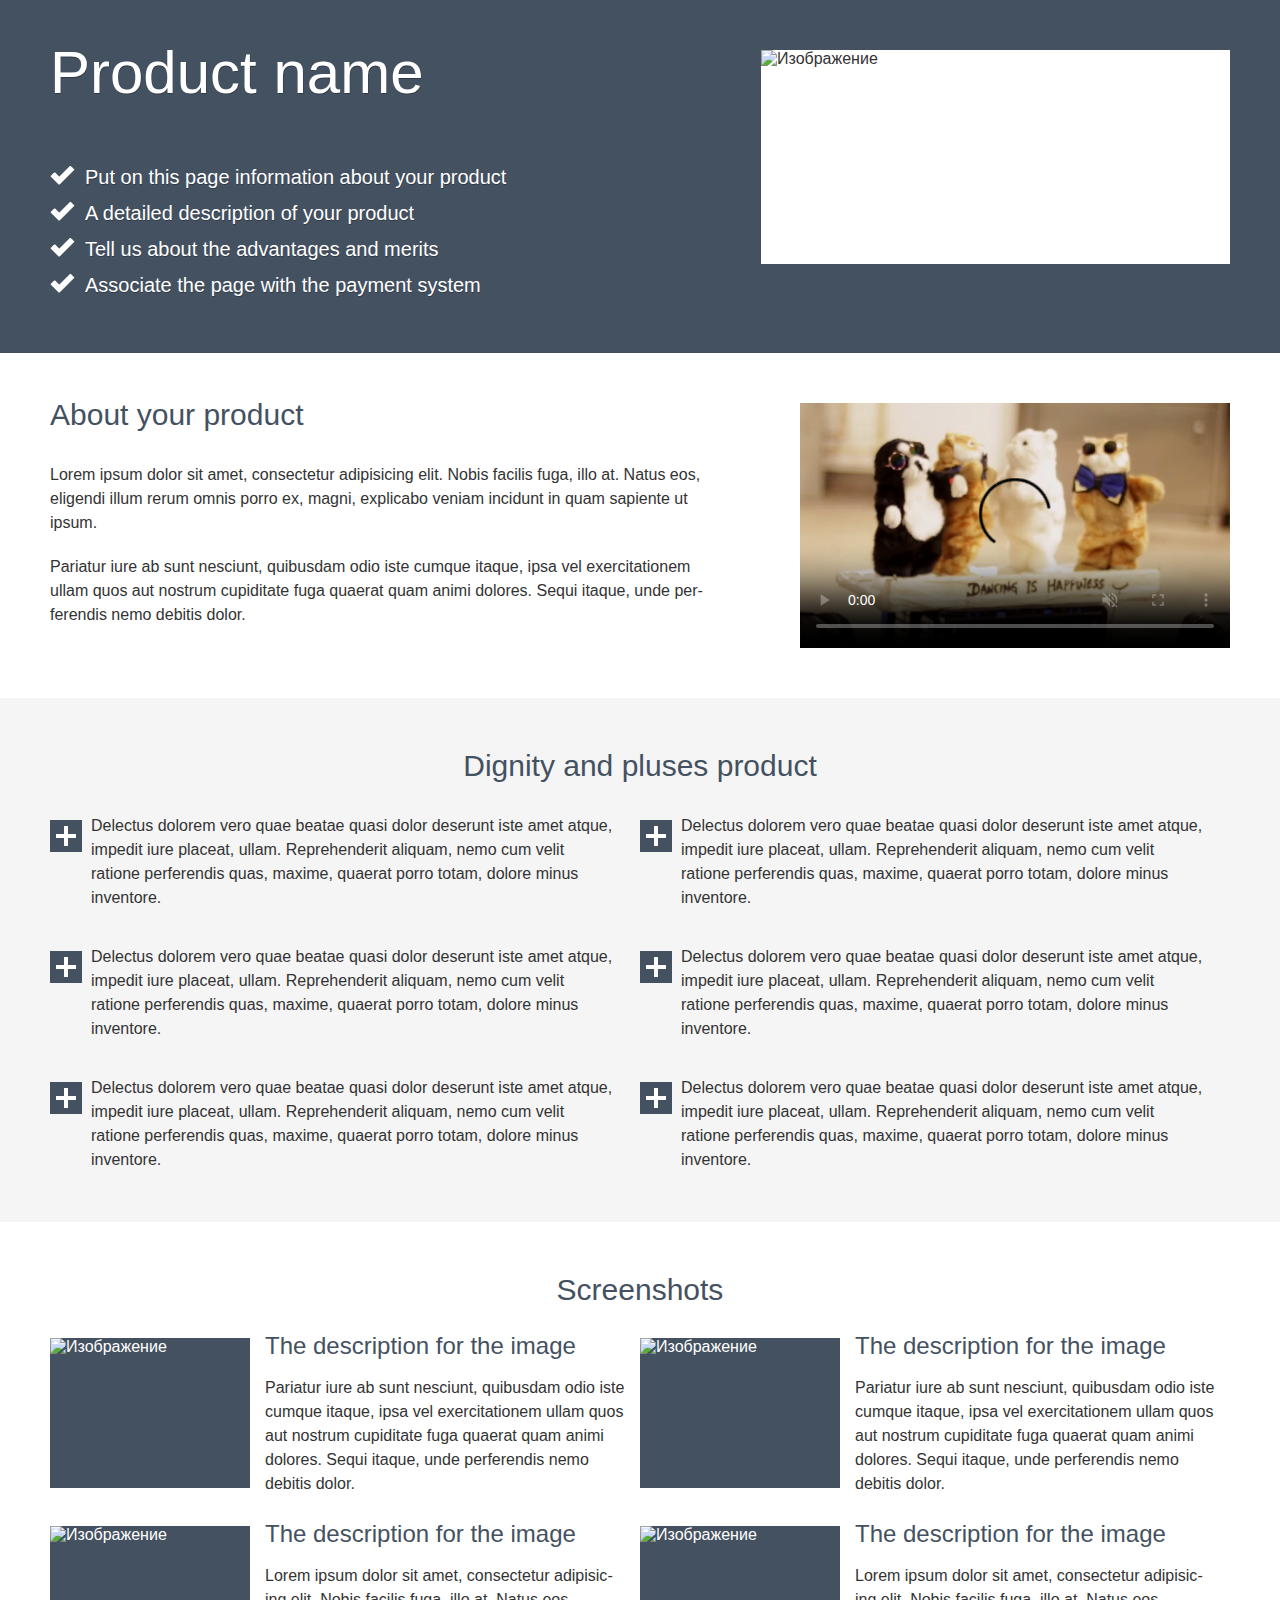
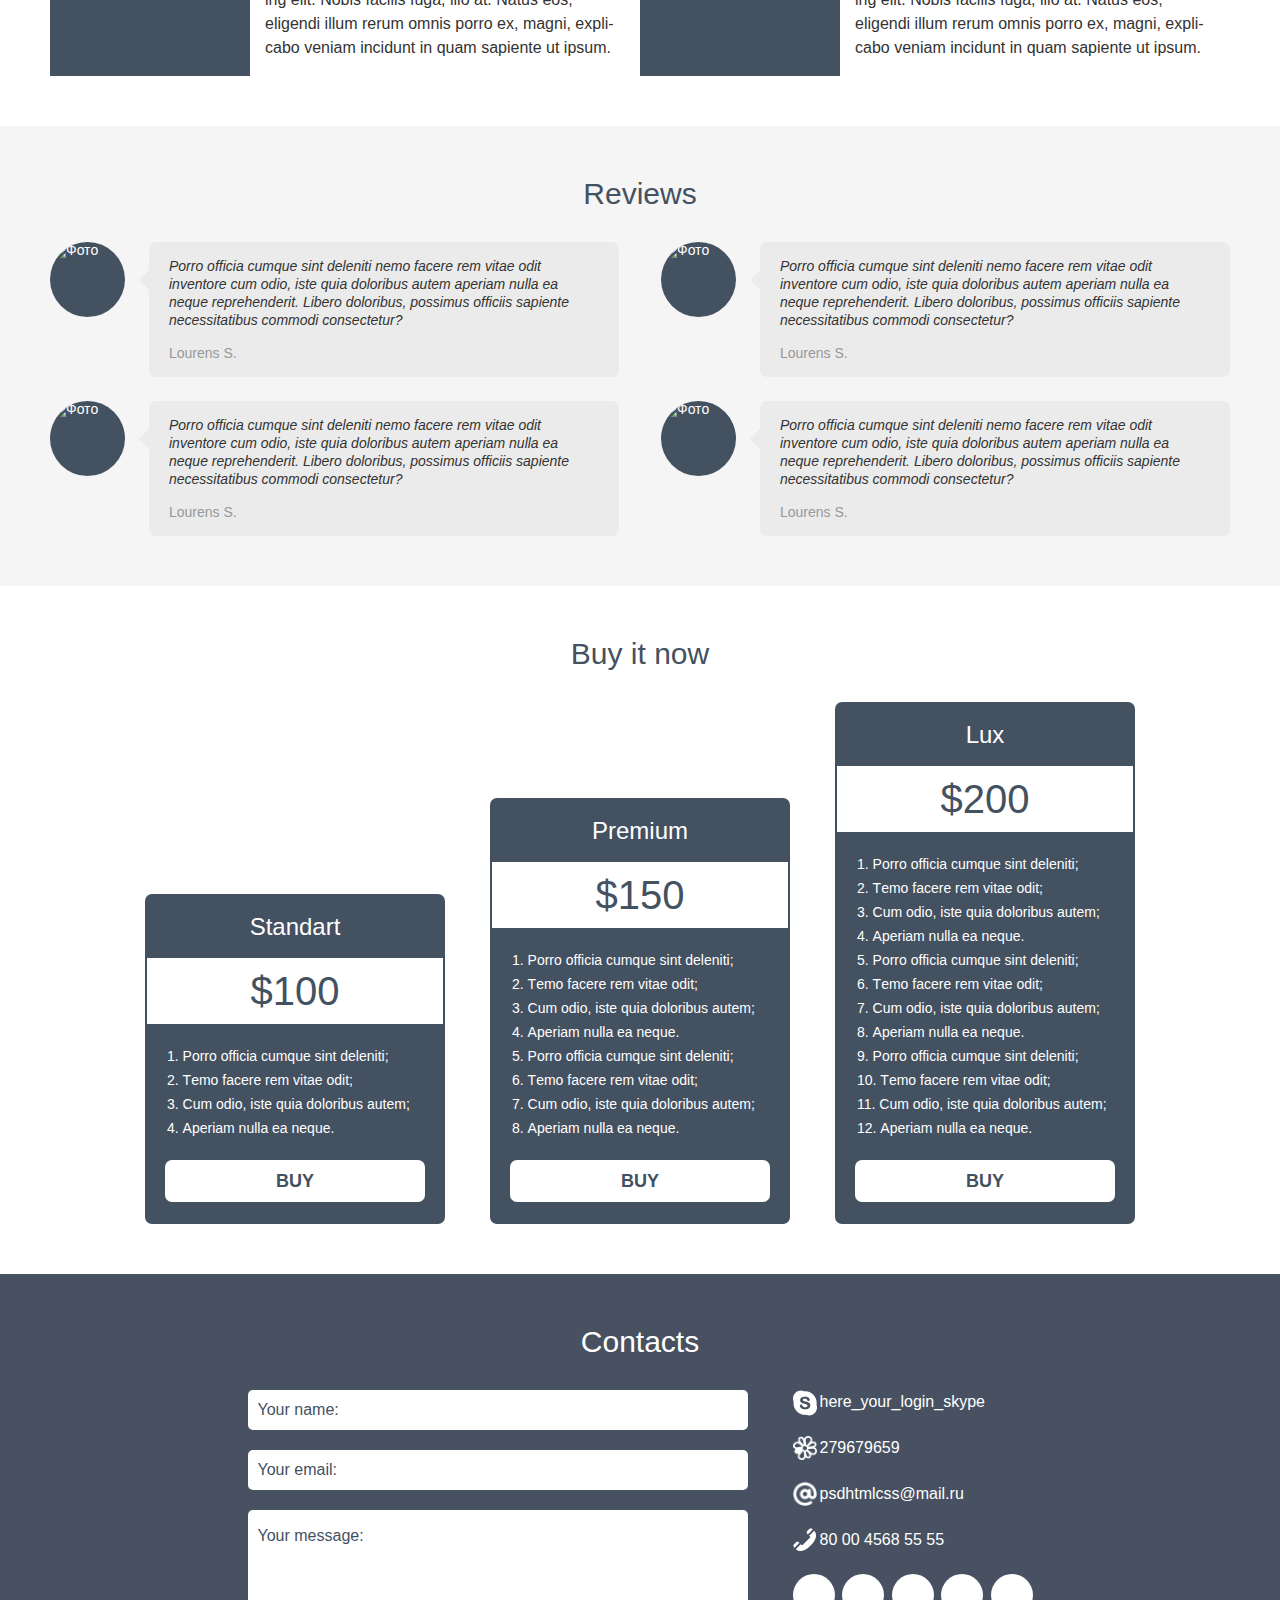
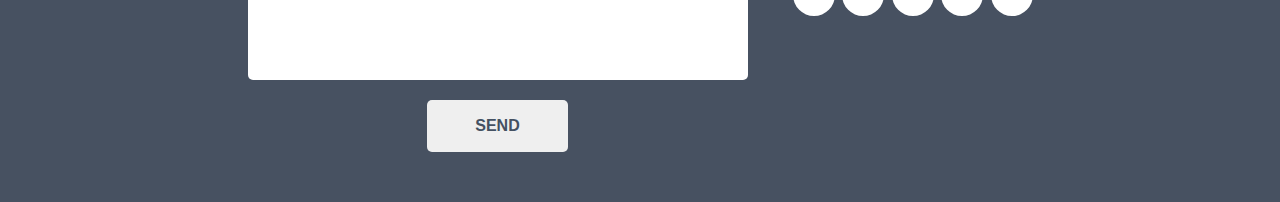
==== commit f75d51ca: "changes made at home" ====
--- a/simple_template/index.html
+++ b/simple_template/index.html
@@ -41,7 +41,9 @@
               per&shy;ferendis nemo debitis dolor.
             </p>
           </div>
-          <video src="#" class="description_video" height="245"></video>
+          <video src="video/Dancers.mp4" class="description_video" controls width="430" height="245" poster="video/dancers.png" muted>
+          Элемент video не поддерживается вашим браузером.
+          <a href="video/Dancers.mp4">Скачайте видео</a></video>
         </div>
       </section>
       <section class="dignity">
--- a/simple_template/css/style.css
+++ b/simple_template/css/style.css
@@ -108,7 +108,8 @@
 .description_video {
   width: 430px;
   height: 245px;
-  background-color: #445161;
+  outline: none;
+  cursor: pointer;
 }
 
 .dignity {
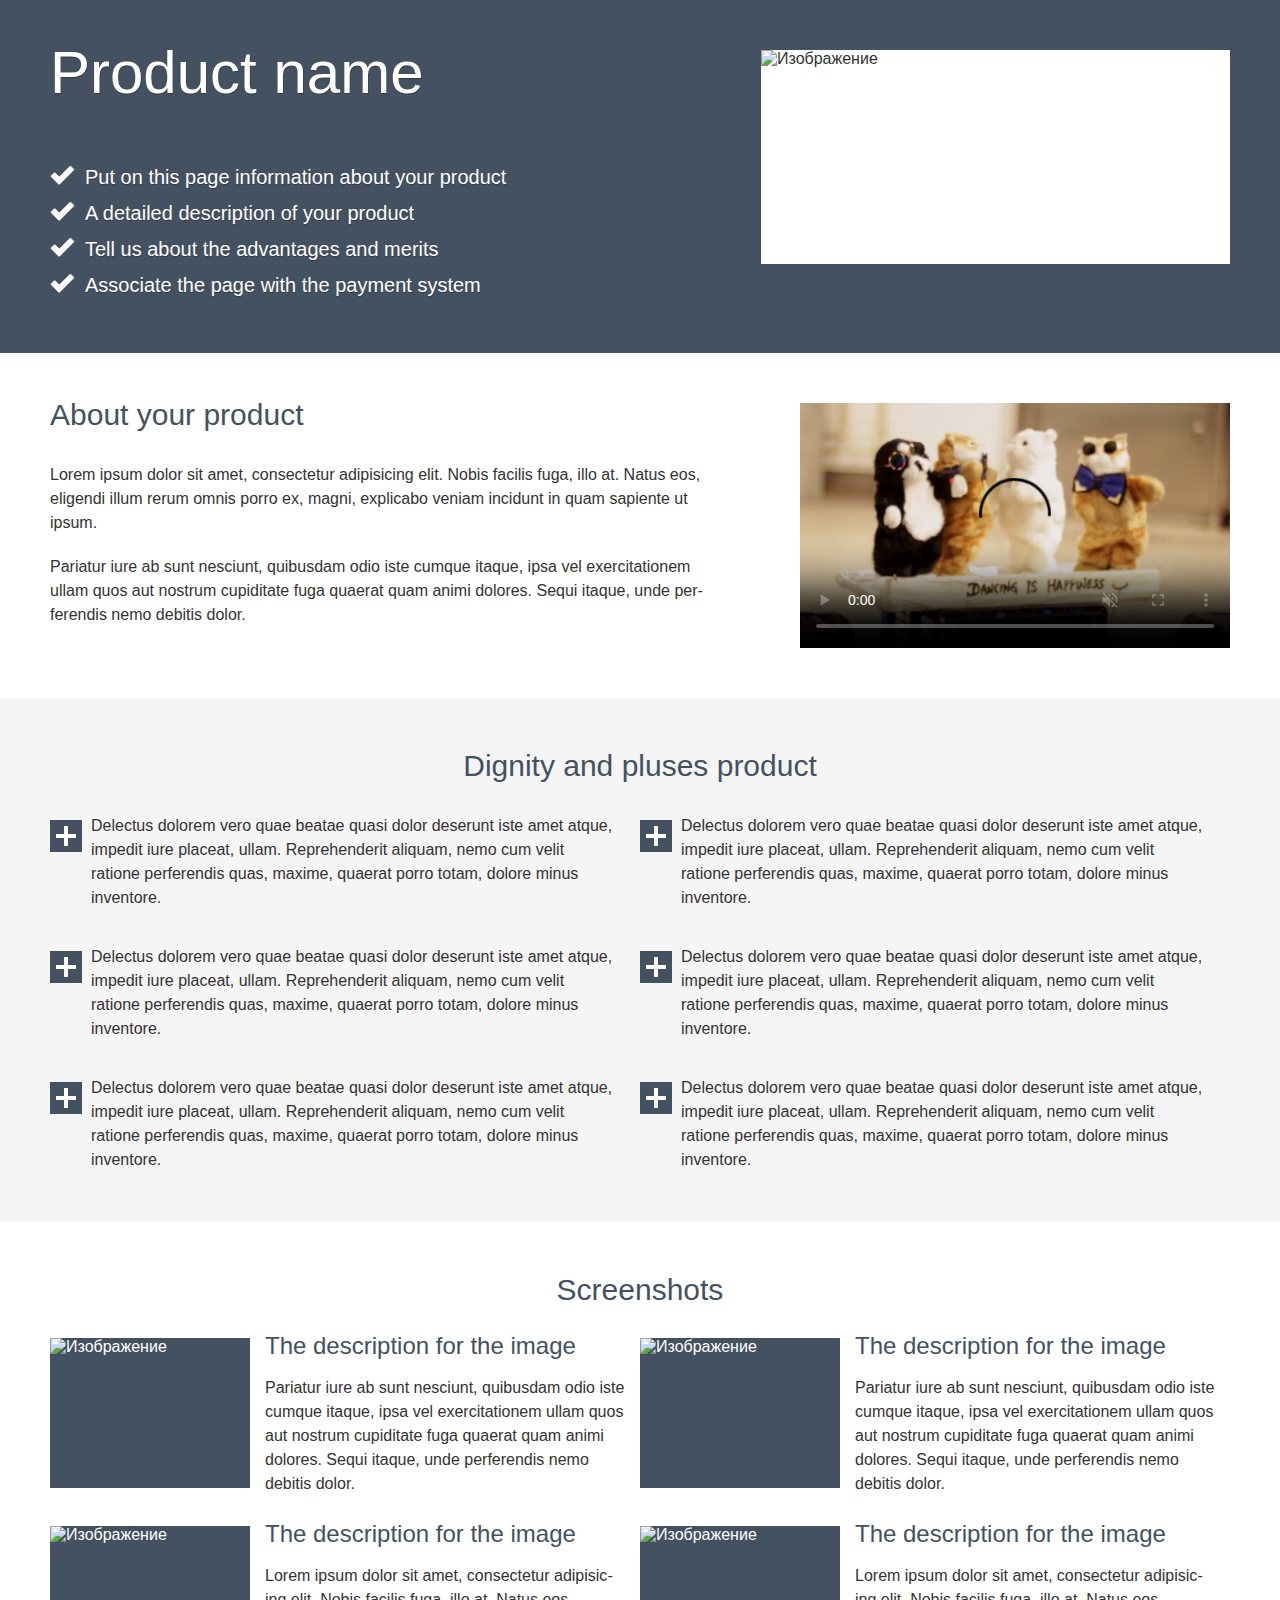
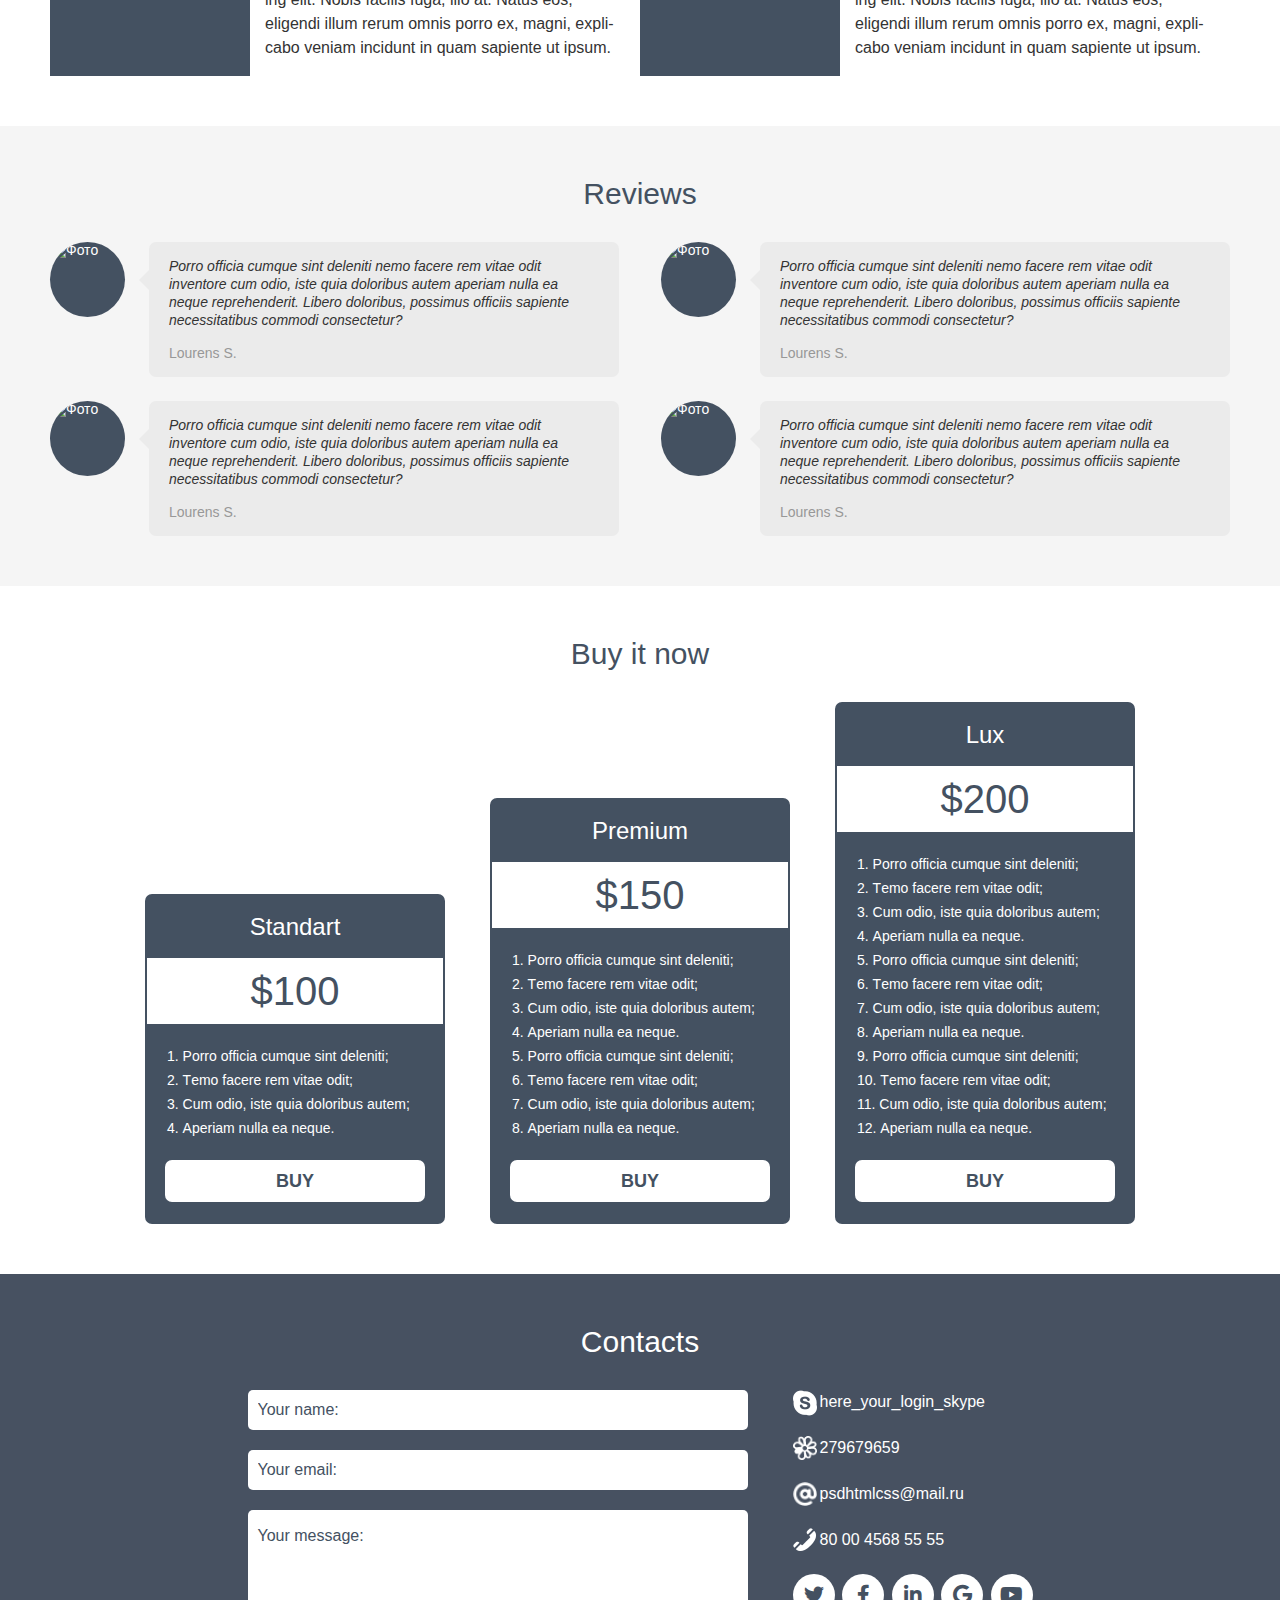
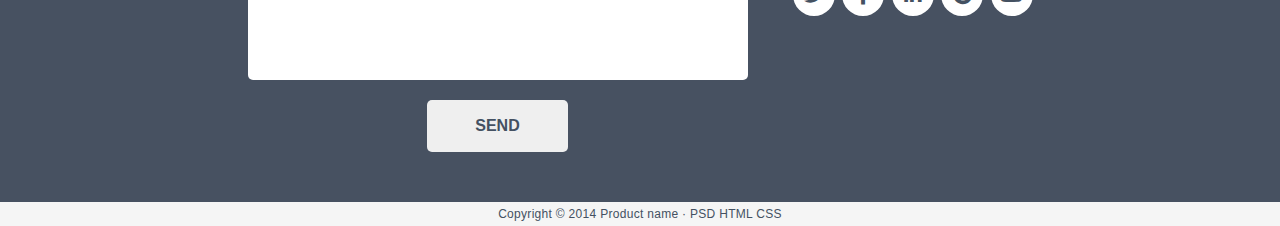
==== commit aa88493b: "lesson 5: fixed simple template, added final template markup" ====
--- a/simple_template/index.html
+++ b/simple_template/index.html
@@ -6,7 +6,7 @@
   <meta name="viewport" content="width=device-width, initial-scale=1.0">
   <title>Макет</title>
   <link rel="stylesheet" href="css/style.css">
-  <script src="https://kit.fontawesome.com/6239ca0563.js" crossorigin="anonymous"></script>
+  <link rel="stylesheet" href="css/all.min.css">
 </head>
 
 <body>
@@ -241,13 +241,16 @@
             <li class="contacts__list__item"><a class="contacts__list__item__link paragraph phone" href="tel:+800045685555">80&nbsp;00&nbsp;4568&nbsp;55&nbsp;55</a></li>
           </ul>
           <div class="contacts__social">
-            <a href="#"><i class="fab fa-twitter"></i></a>
-            <a href="#"><i class="fab fa-facebook-f"></i></a>
-            <a href="#"><i class="fab fa-linkedin-in"></i></a>
-            <a href="#"><i class="fab fa-google"></i></a>
-            <a href="#"><i class="fab fa-youtube"></i></a>
+            <a href="#" class="fab fa-twitter"></a>
+            <a href="#" class="fab fa-facebook-f"></a>
+            <a href="#" class="fab fa-linkedin-in"></a>
+            <a href="#" class="fab fa-google"></a>
+            <a href="#" class="fab fa-youtube"></a>
           </div>
         </div>
+      </div>
+      <div class="copyright-row">
+        <p class="copyright">Copyright © 2014 Product name · PSD HTML CSS</p>
       </div>
     </footer>
   </div>
--- a/simple_template/css/style.css
+++ b/simple_template/css/style.css
@@ -373,11 +373,11 @@
 .footer {
   min-height: 509px;
   background-color: #475161;
-  padding: 50px;
-  box-sizing: border-box;
 }
 
 .contacts {
+  padding: 50px;
+  box-sizing: border-box;
   display: flex;
   flex-wrap: wrap;
   justify-content: center;
@@ -541,6 +541,7 @@
 }
 
 .fab {
+  font-size: 20px;
   display: block;
   background-color: #fff;
   color: #445161;
@@ -549,6 +550,7 @@
   border-radius: 50%;
   text-align: center;
   line-height: 42px !important;
+  text-decoration: none;
 }
 
 .fab:hover {
@@ -559,4 +561,20 @@
 .fab:active {
   color: #445161;
   background-color: #fff;
+}
+
+.copyright-row {
+  background-color: #F5F5F5;
+  min-height: 20px;
+}
+
+.copyright {
+  box-sizing: border-box;
+  margin: 0;
+  font-size: 12px;
+  line-height: 24px;
+  font-weight: 400;
+  letter-spacing: 0.025em;
+  color: #445162;
+  text-align: center;
 }--- a/simple_template/css/all.min.css
+++ b/simple_template/css/all.min.css
@@ -0,0 +1,5 @@
+/*!
+ * Font Awesome Free 5.14.0 by @fontawesome - https://fontawesome.com
+ * License - https://fontawesome.com/license/free (Icons: CC BY 4.0, Fonts: SIL OFL 1.1, Code: MIT License)
+ */
+.fa,.fab,.fad,.fal,.far,.fas{-moz-osx-font-smoothing:grayscale;-webkit-font-smoothing:antialiased;display:inline-block;font-style:normal;font-variant:normal;text-rendering:auto;line-height:1}.fa-lg{font-size:1.33333em;line-height:.75em;vertical-align:-.0667em}.fa-xs{font-size:.75em}.fa-sm{font-size:.875em}.fa-1x{font-size:1em}.fa-2x{font-size:2em}.fa-3x{font-size:3em}.fa-4x{font-size:4em}.fa-5x{font-size:5em}.fa-6x{font-size:6em}.fa-7x{font-size:7em}.fa-8x{font-size:8em}.fa-9x{font-size:9em}.fa-10x{font-size:10em}.fa-fw{text-align:center;width:1.25em}.fa-ul{list-style-type:none;margin-left:2.5em;padding-left:0}.fa-ul>li{position:relative}.fa-li{left:-2em;position:absolute;text-align:center;width:2em;line-height:inherit}.fa-border{border:.08em solid #eee;border-radius:.1em;padding:.2em .25em .15em}.fa-pull-left{float:left}.fa-pull-right{float:right}.fa.fa-pull-left,.fab.fa-pull-left,.fal.fa-pull-left,.far.fa-pull-left,.fas.fa-pull-left{margin-right:.3em}.fa.fa-pull-right,.fab.fa-pull-right,.fal.fa-pull-right,.far.fa-pull-right,.fas.fa-pull-right{margin-left:.3em}.fa-spin{-webkit-animation:fa-spin 2s linear infinite;animation:fa-spin 2s linear infinite}.fa-pulse{-webkit-animation:fa-spin 1s steps(8) infinite;animation:fa-spin 1s steps(8) infinite}@-webkit-keyframes fa-spin{0%{-webkit-transform:rotate(0deg);transform:rotate(0deg)}to{-webkit-transform:rotate(1turn);transform:rotate(1turn)}}@keyframes fa-spin{0%{-webkit-transform:rotate(0deg);transform:rotate(0deg)}to{-webkit-transform:rotate(1turn);transform:rotate(1turn)}}.fa-rotate-90{-ms-filter:"progid:DXImageTransform.Microsoft.BasicImage(rotation=1)";-webkit-transform:rotate(90deg);transform:rotate(90deg)}.fa-rotate-180{-ms-filter:"progid:DXImageTransform.Microsoft.BasicImage(rotation=2)";-webkit-transform:rotate(180deg);transform:rotate(180deg)}.fa-rotate-270{-ms-filter:"progid:DXImageTransform.Microsoft.BasicImage(rotation=3)";-webkit-transform:rotate(270deg);transform:rotate(270deg)}.fa-flip-horizontal{-ms-filter:"progid:DXImageTransform.Microsoft.BasicImage(rotation=0, mirror=1)";-webkit-transform:scaleX(-1);transform:scaleX(-1)}.fa-flip-vertical{-webkit-transform:scaleY(-1);transform:scaleY(-1)}.fa-flip-both,.fa-flip-horizontal.fa-flip-vertical,.fa-flip-vertical{-ms-filter:"progid:DXImageTransform.Microsoft.BasicImage(rotation=2, mirror=1)"}.fa-flip-both,.fa-flip-horizontal.fa-flip-vertical{-webkit-transform:scale(-1);transform:scale(-1)}:root .fa-flip-both,:root .fa-flip-horizontal,:root .fa-flip-vertical,:root .fa-rotate-90,:root .fa-rotate-180,:root .fa-rotate-270{-webkit-filter:none;filter:none}.fa-stack{display:inline-block;height:2em;line-height:2em;position:relative;vertical-align:middle;width:2.5em}.fa-stack-1x,.fa-stack-2x{left:0;position:absolute;text-align:center;width:100%}.fa-stack-1x{line-height:inherit}.fa-stack-2x{font-size:2em}.fa-inverse{color:#fff}.fa-500px:before{content:"\f26e"}.fa-accessible-icon:before{content:"\f368"}.fa-accusoft:before{content:"\f369"}.fa-acquisitions-incorporated:before{content:"\f6af"}.fa-ad:before{content:"\f641"}.fa-address-book:before{content:"\f2b9"}.fa-address-card:before{content:"\f2bb"}.fa-adjust:before{content:"\f042"}.fa-adn:before{content:"\f170"}.fa-adobe:before{content:"\f778"}.fa-adversal:before{content:"\f36a"}.fa-affiliatetheme:before{content:"\f36b"}.fa-air-freshener:before{content:"\f5d0"}.fa-airbnb:before{content:"\f834"}.fa-algolia:before{content:"\f36c"}.fa-align-center:before{content:"\f037"}.fa-align-justify:before{content:"\f039"}.fa-align-left:before{content:"\f036"}.fa-align-right:before{content:"\f038"}.fa-alipay:before{content:"\f642"}.fa-allergies:before{content:"\f461"}.fa-amazon:before{content:"\f270"}.fa-amazon-pay:before{content:"\f42c"}.fa-ambulance:before{content:"\f0f9"}.fa-american-sign-language-interpreting:before{content:"\f2a3"}.fa-amilia:before{content:"\f36d"}.fa-anchor:before{content:"\f13d"}.fa-android:before{content:"\f17b"}.fa-angellist:before{content:"\f209"}.fa-angle-double-down:before{content:"\f103"}.fa-angle-double-left:before{content:"\f100"}.fa-angle-double-right:before{content:"\f101"}.fa-angle-double-up:before{content:"\f102"}.fa-angle-down:before{content:"\f107"}.fa-angle-left:before{content:"\f104"}.fa-angle-right:before{content:"\f105"}.fa-angle-up:before{content:"\f106"}.fa-angry:before{content:"\f556"}.fa-angrycreative:before{content:"\f36e"}.fa-angular:before{content:"\f420"}.fa-ankh:before{content:"\f644"}.fa-app-store:before{content:"\f36f"}.fa-app-store-ios:before{content:"\f370"}.fa-apper:before{content:"\f371"}.fa-apple:before{content:"\f179"}.fa-apple-alt:before{content:"\f5d1"}.fa-apple-pay:before{content:"\f415"}.fa-archive:before{content:"\f187"}.fa-archway:before{content:"\f557"}.fa-arrow-alt-circle-down:before{content:"\f358"}.fa-arrow-alt-circle-left:before{content:"\f359"}.fa-arrow-alt-circle-right:before{content:"\f35a"}.fa-arrow-alt-circle-up:before{content:"\f35b"}.fa-arrow-circle-down:before{content:"\f0ab"}.fa-arrow-circle-left:before{content:"\f0a8"}.fa-arrow-circle-right:before{content:"\f0a9"}.fa-arrow-circle-up:before{content:"\f0aa"}.fa-arrow-down:before{content:"\f063"}.fa-arrow-left:before{content:"\f060"}.fa-arrow-right:before{content:"\f061"}.fa-arrow-up:before{content:"\f062"}.fa-arrows-alt:before{content:"\f0b2"}.fa-arrows-alt-h:before{content:"\f337"}.fa-arrows-alt-v:before{content:"\f338"}.fa-artstation:before{content:"\f77a"}.fa-assistive-listening-systems:before{content:"\f2a2"}.fa-asterisk:before{content:"\f069"}.fa-asymmetrik:before{content:"\f372"}.fa-at:before{content:"\f1fa"}.fa-atlas:before{content:"\f558"}.fa-atlassian:before{content:"\f77b"}.fa-atom:before{content:"\f5d2"}.fa-audible:before{content:"\f373"}.fa-audio-description:before{content:"\f29e"}.fa-autoprefixer:before{content:"\f41c"}.fa-avianex:before{content:"\f374"}.fa-aviato:before{content:"\f421"}.fa-award:before{content:"\f559"}.fa-aws:before{content:"\f375"}.fa-baby:before{content:"\f77c"}.fa-baby-carriage:before{content:"\f77d"}.fa-backspace:before{content:"\f55a"}.fa-backward:before{content:"\f04a"}.fa-bacon:before{content:"\f7e5"}.fa-bacteria:before{content:"\e059"}.fa-bacterium:before{content:"\e05a"}.fa-bahai:before{content:"\f666"}.fa-balance-scale:before{content:"\f24e"}.fa-balance-scale-left:before{content:"\f515"}.fa-balance-scale-right:before{content:"\f516"}.fa-ban:before{content:"\f05e"}.fa-band-aid:before{content:"\f462"}.fa-bandcamp:before{content:"\f2d5"}.fa-barcode:before{content:"\f02a"}.fa-bars:before{content:"\f0c9"}.fa-baseball-ball:before{content:"\f433"}.fa-basketball-ball:before{content:"\f434"}.fa-bath:before{content:"\f2cd"}.fa-battery-empty:before{content:"\f244"}.fa-battery-full:before{content:"\f240"}.fa-battery-half:before{content:"\f242"}.fa-battery-quarter:before{content:"\f243"}.fa-battery-three-quarters:before{content:"\f241"}.fa-battle-net:before{content:"\f835"}.fa-bed:before{content:"\f236"}.fa-beer:before{content:"\f0fc"}.fa-behance:before{content:"\f1b4"}.fa-behance-square:before{content:"\f1b5"}.fa-bell:before{content:"\f0f3"}.fa-bell-slash:before{content:"\f1f6"}.fa-bezier-curve:before{content:"\f55b"}.fa-bible:before{content:"\f647"}.fa-bicycle:before{content:"\f206"}.fa-biking:before{content:"\f84a"}.fa-bimobject:before{content:"\f378"}.fa-binoculars:before{content:"\f1e5"}.fa-biohazard:before{content:"\f780"}.fa-birthday-cake:before{content:"\f1fd"}.fa-bitbucket:before{content:"\f171"}.fa-bitcoin:before{content:"\f379"}.fa-bity:before{content:"\f37a"}.fa-black-tie:before{content:"\f27e"}.fa-blackberry:before{content:"\f37b"}.fa-blender:before{content:"\f517"}.fa-blender-phone:before{content:"\f6b6"}.fa-blind:before{content:"\f29d"}.fa-blog:before{content:"\f781"}.fa-blogger:before{content:"\f37c"}.fa-blogger-b:before{content:"\f37d"}.fa-bluetooth:before{content:"\f293"}.fa-bluetooth-b:before{content:"\f294"}.fa-bold:before{content:"\f032"}.fa-bolt:before{content:"\f0e7"}.fa-bomb:before{content:"\f1e2"}.fa-bone:before{content:"\f5d7"}.fa-bong:before{content:"\f55c"}.fa-book:before{content:"\f02d"}.fa-book-dead:before{content:"\f6b7"}.fa-book-medical:before{content:"\f7e6"}.fa-book-open:before{content:"\f518"}.fa-book-reader:before{content:"\f5da"}.fa-bookmark:before{content:"\f02e"}.fa-bootstrap:before{content:"\f836"}.fa-border-all:before{content:"\f84c"}.fa-border-none:before{content:"\f850"}.fa-border-style:before{content:"\f853"}.fa-bowling-ball:before{content:"\f436"}.fa-box:before{content:"\f466"}.fa-box-open:before{content:"\f49e"}.fa-box-tissue:before{content:"\e05b"}.fa-boxes:before{content:"\f468"}.fa-braille:before{content:"\f2a1"}.fa-brain:before{content:"\f5dc"}.fa-bread-slice:before{content:"\f7ec"}.fa-briefcase:before{content:"\f0b1"}.fa-briefcase-medical:before{content:"\f469"}.fa-broadcast-tower:before{content:"\f519"}.fa-broom:before{content:"\f51a"}.fa-brush:before{content:"\f55d"}.fa-btc:before{content:"\f15a"}.fa-buffer:before{content:"\f837"}.fa-bug:before{content:"\f188"}.fa-building:before{content:"\f1ad"}.fa-bullhorn:before{content:"\f0a1"}.fa-bullseye:before{content:"\f140"}.fa-burn:before{content:"\f46a"}.fa-buromobelexperte:before{content:"\f37f"}.fa-bus:before{content:"\f207"}.fa-bus-alt:before{content:"\f55e"}.fa-business-time:before{content:"\f64a"}.fa-buy-n-large:before{content:"\f8a6"}.fa-buysellads:before{content:"\f20d"}.fa-calculator:before{content:"\f1ec"}.fa-calendar:before{content:"\f133"}.fa-calendar-alt:before{content:"\f073"}.fa-calendar-check:before{content:"\f274"}.fa-calendar-day:before{content:"\f783"}.fa-calendar-minus:before{content:"\f272"}.fa-calendar-plus:before{content:"\f271"}.fa-calendar-times:before{content:"\f273"}.fa-calendar-week:before{content:"\f784"}.fa-camera:before{content:"\f030"}.fa-camera-retro:before{content:"\f083"}.fa-campground:before{content:"\f6bb"}.fa-canadian-maple-leaf:before{content:"\f785"}.fa-candy-cane:before{content:"\f786"}.fa-cannabis:before{content:"\f55f"}.fa-capsules:before{content:"\f46b"}.fa-car:before{content:"\f1b9"}.fa-car-alt:before{content:"\f5de"}.fa-car-battery:before{content:"\f5df"}.fa-car-crash:before{content:"\f5e1"}.fa-car-side:before{content:"\f5e4"}.fa-caravan:before{content:"\f8ff"}.fa-caret-down:before{content:"\f0d7"}.fa-caret-left:before{content:"\f0d9"}.fa-caret-right:before{content:"\f0da"}.fa-caret-square-down:before{content:"\f150"}.fa-caret-square-left:before{content:"\f191"}.fa-caret-square-right:before{content:"\f152"}.fa-caret-square-up:before{content:"\f151"}.fa-caret-up:before{content:"\f0d8"}.fa-carrot:before{content:"\f787"}.fa-cart-arrow-down:before{content:"\f218"}.fa-cart-plus:before{content:"\f217"}.fa-cash-register:before{content:"\f788"}.fa-cat:before{content:"\f6be"}.fa-cc-amazon-pay:before{content:"\f42d"}.fa-cc-amex:before{content:"\f1f3"}.fa-cc-apple-pay:before{content:"\f416"}.fa-cc-diners-club:before{content:"\f24c"}.fa-cc-discover:before{content:"\f1f2"}.fa-cc-jcb:before{content:"\f24b"}.fa-cc-mastercard:before{content:"\f1f1"}.fa-cc-paypal:before{content:"\f1f4"}.fa-cc-stripe:before{content:"\f1f5"}.fa-cc-visa:before{content:"\f1f0"}.fa-centercode:before{content:"\f380"}.fa-centos:before{content:"\f789"}.fa-certificate:before{content:"\f0a3"}.fa-chair:before{content:"\f6c0"}.fa-chalkboard:before{content:"\f51b"}.fa-chalkboard-teacher:before{content:"\f51c"}.fa-charging-station:before{content:"\f5e7"}.fa-chart-area:before{content:"\f1fe"}.fa-chart-bar:before{content:"\f080"}.fa-chart-line:before{content:"\f201"}.fa-chart-pie:before{content:"\f200"}.fa-check:before{content:"\f00c"}.fa-check-circle:before{content:"\f058"}.fa-check-double:before{content:"\f560"}.fa-check-square:before{content:"\f14a"}.fa-cheese:before{content:"\f7ef"}.fa-chess:before{content:"\f439"}.fa-chess-bishop:before{content:"\f43a"}.fa-chess-board:before{content:"\f43c"}.fa-chess-king:before{content:"\f43f"}.fa-chess-knight:before{content:"\f441"}.fa-chess-pawn:before{content:"\f443"}.fa-chess-queen:before{content:"\f445"}.fa-chess-rook:before{content:"\f447"}.fa-chevron-circle-down:before{content:"\f13a"}.fa-chevron-circle-left:before{content:"\f137"}.fa-chevron-circle-right:before{content:"\f138"}.fa-chevron-circle-up:before{content:"\f139"}.fa-chevron-down:before{content:"\f078"}.fa-chevron-left:before{content:"\f053"}.fa-chevron-right:before{content:"\f054"}.fa-chevron-up:before{content:"\f077"}.fa-child:before{content:"\f1ae"}.fa-chrome:before{content:"\f268"}.fa-chromecast:before{content:"\f838"}.fa-church:before{content:"\f51d"}.fa-circle:before{content:"\f111"}.fa-circle-notch:before{content:"\f1ce"}.fa-city:before{content:"\f64f"}.fa-clinic-medical:before{content:"\f7f2"}.fa-clipboard:before{content:"\f328"}.fa-clipboard-check:before{content:"\f46c"}.fa-clipboard-list:before{content:"\f46d"}.fa-clock:before{content:"\f017"}.fa-clone:before{content:"\f24d"}.fa-closed-captioning:before{content:"\f20a"}.fa-cloud:before{content:"\f0c2"}.fa-cloud-download-alt:before{content:"\f381"}.fa-cloud-meatball:before{content:"\f73b"}.fa-cloud-moon:before{content:"\f6c3"}.fa-cloud-moon-rain:before{content:"\f73c"}.fa-cloud-rain:before{content:"\f73d"}.fa-cloud-showers-heavy:before{content:"\f740"}.fa-cloud-sun:before{content:"\f6c4"}.fa-cloud-sun-rain:before{content:"\f743"}.fa-cloud-upload-alt:before{content:"\f382"}.fa-cloudscale:before{content:"\f383"}.fa-cloudsmith:before{content:"\f384"}.fa-cloudversify:before{content:"\f385"}.fa-cocktail:before{content:"\f561"}.fa-code:before{content:"\f121"}.fa-code-branch:before{content:"\f126"}.fa-codepen:before{content:"\f1cb"}.fa-codiepie:before{content:"\f284"}.fa-coffee:before{content:"\f0f4"}.fa-cog:before{content:"\f013"}.fa-cogs:before{content:"\f085"}.fa-coins:before{content:"\f51e"}.fa-columns:before{content:"\f0db"}.fa-comment:before{content:"\f075"}.fa-comment-alt:before{content:"\f27a"}.fa-comment-dollar:before{content:"\f651"}.fa-comment-dots:before{content:"\f4ad"}.fa-comment-medical:before{content:"\f7f5"}.fa-comment-slash:before{content:"\f4b3"}.fa-comments:before{content:"\f086"}.fa-comments-dollar:before{content:"\f653"}.fa-compact-disc:before{content:"\f51f"}.fa-compass:before{content:"\f14e"}.fa-compress:before{content:"\f066"}.fa-compress-alt:before{content:"\f422"}.fa-compress-arrows-alt:before{content:"\f78c"}.fa-concierge-bell:before{content:"\f562"}.fa-confluence:before{content:"\f78d"}.fa-connectdevelop:before{content:"\f20e"}.fa-contao:before{content:"\f26d"}.fa-cookie:before{content:"\f563"}.fa-cookie-bite:before{content:"\f564"}.fa-copy:before{content:"\f0c5"}.fa-copyright:before{content:"\f1f9"}.fa-cotton-bureau:before{content:"\f89e"}.fa-couch:before{content:"\f4b8"}.fa-cpanel:before{content:"\f388"}.fa-creative-commons:before{content:"\f25e"}.fa-creative-commons-by:before{content:"\f4e7"}.fa-creative-commons-nc:before{content:"\f4e8"}.fa-creative-commons-nc-eu:before{content:"\f4e9"}.fa-creative-commons-nc-jp:before{content:"\f4ea"}.fa-creative-commons-nd:before{content:"\f4eb"}.fa-creative-commons-pd:before{content:"\f4ec"}.fa-creative-commons-pd-alt:before{content:"\f4ed"}.fa-creative-commons-remix:before{content:"\f4ee"}.fa-creative-commons-sa:before{content:"\f4ef"}.fa-creative-commons-sampling:before{content:"\f4f0"}.fa-creative-commons-sampling-plus:before{content:"\f4f1"}.fa-creative-commons-share:before{content:"\f4f2"}.fa-creative-commons-zero:before{content:"\f4f3"}.fa-credit-card:before{content:"\f09d"}.fa-critical-role:before{content:"\f6c9"}.fa-crop:before{content:"\f125"}.fa-crop-alt:before{content:"\f565"}.fa-cross:before{content:"\f654"}.fa-crosshairs:before{content:"\f05b"}.fa-crow:before{content:"\f520"}.fa-crown:before{content:"\f521"}.fa-crutch:before{content:"\f7f7"}.fa-css3:before{content:"\f13c"}.fa-css3-alt:before{content:"\f38b"}.fa-cube:before{content:"\f1b2"}.fa-cubes:before{content:"\f1b3"}.fa-cut:before{content:"\f0c4"}.fa-cuttlefish:before{content:"\f38c"}.fa-d-and-d:before{content:"\f38d"}.fa-d-and-d-beyond:before{content:"\f6ca"}.fa-dailymotion:before{content:"\e052"}.fa-dashcube:before{content:"\f210"}.fa-database:before{content:"\f1c0"}.fa-deaf:before{content:"\f2a4"}.fa-deezer:before{content:"\e077"}.fa-delicious:before{content:"\f1a5"}.fa-democrat:before{content:"\f747"}.fa-deploydog:before{content:"\f38e"}.fa-deskpro:before{content:"\f38f"}.fa-desktop:before{content:"\f108"}.fa-dev:before{content:"\f6cc"}.fa-deviantart:before{content:"\f1bd"}.fa-dharmachakra:before{content:"\f655"}.fa-dhl:before{content:"\f790"}.fa-diagnoses:before{content:"\f470"}.fa-diaspora:before{content:"\f791"}.fa-dice:before{content:"\f522"}.fa-dice-d20:before{content:"\f6cf"}.fa-dice-d6:before{content:"\f6d1"}.fa-dice-five:before{content:"\f523"}.fa-dice-four:before{content:"\f524"}.fa-dice-one:before{content:"\f525"}.fa-dice-six:before{content:"\f526"}.fa-dice-three:before{content:"\f527"}.fa-dice-two:before{content:"\f528"}.fa-digg:before{content:"\f1a6"}.fa-digital-ocean:before{content:"\f391"}.fa-digital-tachograph:before{content:"\f566"}.fa-directions:before{content:"\f5eb"}.fa-discord:before{content:"\f392"}.fa-discourse:before{content:"\f393"}.fa-disease:before{content:"\f7fa"}.fa-divide:before{content:"\f529"}.fa-dizzy:before{content:"\f567"}.fa-dna:before{content:"\f471"}.fa-dochub:before{content:"\f394"}.fa-docker:before{content:"\f395"}.fa-dog:before{content:"\f6d3"}.fa-dollar-sign:before{content:"\f155"}.fa-dolly:before{content:"\f472"}.fa-dolly-flatbed:before{content:"\f474"}.fa-donate:before{content:"\f4b9"}.fa-door-closed:before{content:"\f52a"}.fa-door-open:before{content:"\f52b"}.fa-dot-circle:before{content:"\f192"}.fa-dove:before{content:"\f4ba"}.fa-download:before{content:"\f019"}.fa-draft2digital:before{content:"\f396"}.fa-drafting-compass:before{content:"\f568"}.fa-dragon:before{content:"\f6d5"}.fa-draw-polygon:before{content:"\f5ee"}.fa-dribbble:before{content:"\f17d"}.fa-dribbble-square:before{content:"\f397"}.fa-dropbox:before{content:"\f16b"}.fa-drum:before{content:"\f569"}.fa-drum-steelpan:before{content:"\f56a"}.fa-drumstick-bite:before{content:"\f6d7"}.fa-drupal:before{content:"\f1a9"}.fa-dumbbell:before{content:"\f44b"}.fa-dumpster:before{content:"\f793"}.fa-dumpster-fire:before{content:"\f794"}.fa-dungeon:before{content:"\f6d9"}.fa-dyalog:before{content:"\f399"}.fa-earlybirds:before{content:"\f39a"}.fa-ebay:before{content:"\f4f4"}.fa-edge:before{content:"\f282"}.fa-edge-legacy:before{content:"\e078"}.fa-edit:before{content:"\f044"}.fa-egg:before{content:"\f7fb"}.fa-eject:before{content:"\f052"}.fa-elementor:before{content:"\f430"}.fa-ellipsis-h:before{content:"\f141"}.fa-ellipsis-v:before{content:"\f142"}.fa-ello:before{content:"\f5f1"}.fa-ember:before{content:"\f423"}.fa-empire:before{content:"\f1d1"}.fa-envelope:before{content:"\f0e0"}.fa-envelope-open:before{content:"\f2b6"}.fa-envelope-open-text:before{content:"\f658"}.fa-envelope-square:before{content:"\f199"}.fa-envira:before{content:"\f299"}.fa-equals:before{content:"\f52c"}.fa-eraser:before{content:"\f12d"}.fa-erlang:before{content:"\f39d"}.fa-ethereum:before{content:"\f42e"}.fa-ethernet:before{content:"\f796"}.fa-etsy:before{content:"\f2d7"}.fa-euro-sign:before{content:"\f153"}.fa-evernote:before{content:"\f839"}.fa-exchange-alt:before{content:"\f362"}.fa-exclamation:before{content:"\f12a"}.fa-exclamation-circle:before{content:"\f06a"}.fa-exclamation-triangle:before{content:"\f071"}.fa-expand:before{content:"\f065"}.fa-expand-alt:before{content:"\f424"}.fa-expand-arrows-alt:before{content:"\f31e"}.fa-expeditedssl:before{content:"\f23e"}.fa-external-link-alt:before{content:"\f35d"}.fa-external-link-square-alt:before{content:"\f360"}.fa-eye:before{content:"\f06e"}.fa-eye-dropper:before{content:"\f1fb"}.fa-eye-slash:before{content:"\f070"}.fa-facebook:before{content:"\f09a"}.fa-facebook-f:before{content:"\f39e"}.fa-facebook-messenger:before{content:"\f39f"}.fa-facebook-square:before{content:"\f082"}.fa-fan:before{content:"\f863"}.fa-fantasy-flight-games:before{content:"\f6dc"}.fa-fast-backward:before{content:"\f049"}.fa-fast-forward:before{content:"\f050"}.fa-faucet:before{content:"\e005"}.fa-fax:before{content:"\f1ac"}.fa-feather:before{content:"\f52d"}.fa-feather-alt:before{content:"\f56b"}.fa-fedex:before{content:"\f797"}.fa-fedora:before{content:"\f798"}.fa-female:before{content:"\f182"}.fa-fighter-jet:before{content:"\f0fb"}.fa-figma:before{content:"\f799"}.fa-file:before{content:"\f15b"}.fa-file-alt:before{content:"\f15c"}.fa-file-archive:before{content:"\f1c6"}.fa-file-audio:before{content:"\f1c7"}.fa-file-code:before{content:"\f1c9"}.fa-file-contract:before{content:"\f56c"}.fa-file-csv:before{content:"\f6dd"}.fa-file-download:before{content:"\f56d"}.fa-file-excel:before{content:"\f1c3"}.fa-file-export:before{content:"\f56e"}.fa-file-image:before{content:"\f1c5"}.fa-file-import:before{content:"\f56f"}.fa-file-invoice:before{content:"\f570"}.fa-file-invoice-dollar:before{content:"\f571"}.fa-file-medical:before{content:"\f477"}.fa-file-medical-alt:before{content:"\f478"}.fa-file-pdf:before{content:"\f1c1"}.fa-file-powerpoint:before{content:"\f1c4"}.fa-file-prescription:before{content:"\f572"}.fa-file-signature:before{content:"\f573"}.fa-file-upload:before{content:"\f574"}.fa-file-video:before{content:"\f1c8"}.fa-file-word:before{content:"\f1c2"}.fa-fill:before{content:"\f575"}.fa-fill-drip:before{content:"\f576"}.fa-film:before{content:"\f008"}.fa-filter:before{content:"\f0b0"}.fa-fingerprint:before{content:"\f577"}.fa-fire:before{content:"\f06d"}.fa-fire-alt:before{content:"\f7e4"}.fa-fire-extinguisher:before{content:"\f134"}.fa-firefox:before{content:"\f269"}.fa-firefox-browser:before{content:"\e007"}.fa-first-aid:before{content:"\f479"}.fa-first-order:before{content:"\f2b0"}.fa-first-order-alt:before{content:"\f50a"}.fa-firstdraft:before{content:"\f3a1"}.fa-fish:before{content:"\f578"}.fa-fist-raised:before{content:"\f6de"}.fa-flag:before{content:"\f024"}.fa-flag-checkered:before{content:"\f11e"}.fa-flag-usa:before{content:"\f74d"}.fa-flask:before{content:"\f0c3"}.fa-flickr:before{content:"\f16e"}.fa-flipboard:before{content:"\f44d"}.fa-flushed:before{content:"\f579"}.fa-fly:before{content:"\f417"}.fa-folder:before{content:"\f07b"}.fa-folder-minus:before{content:"\f65d"}.fa-folder-open:before{content:"\f07c"}.fa-folder-plus:before{content:"\f65e"}.fa-font:before{content:"\f031"}.fa-font-awesome:before{content:"\f2b4"}.fa-font-awesome-alt:before{content:"\f35c"}.fa-font-awesome-flag:before{content:"\f425"}.fa-font-awesome-logo-full:before{content:"\f4e6"}.fa-fonticons:before{content:"\f280"}.fa-fonticons-fi:before{content:"\f3a2"}.fa-football-ball:before{content:"\f44e"}.fa-fort-awesome:before{content:"\f286"}.fa-fort-awesome-alt:before{content:"\f3a3"}.fa-forumbee:before{content:"\f211"}.fa-forward:before{content:"\f04e"}.fa-foursquare:before{content:"\f180"}.fa-free-code-camp:before{content:"\f2c5"}.fa-freebsd:before{content:"\f3a4"}.fa-frog:before{content:"\f52e"}.fa-frown:before{content:"\f119"}.fa-frown-open:before{content:"\f57a"}.fa-fulcrum:before{content:"\f50b"}.fa-funnel-dollar:before{content:"\f662"}.fa-futbol:before{content:"\f1e3"}.fa-galactic-republic:before{content:"\f50c"}.fa-galactic-senate:before{content:"\f50d"}.fa-gamepad:before{content:"\f11b"}.fa-gas-pump:before{content:"\f52f"}.fa-gavel:before{content:"\f0e3"}.fa-gem:before{content:"\f3a5"}.fa-genderless:before{content:"\f22d"}.fa-get-pocket:before{content:"\f265"}.fa-gg:before{content:"\f260"}.fa-gg-circle:before{content:"\f261"}.fa-ghost:before{content:"\f6e2"}.fa-gift:before{content:"\f06b"}.fa-gifts:before{content:"\f79c"}.fa-git:before{content:"\f1d3"}.fa-git-alt:before{content:"\f841"}.fa-git-square:before{content:"\f1d2"}.fa-github:before{content:"\f09b"}.fa-github-alt:before{content:"\f113"}.fa-github-square:before{content:"\f092"}.fa-gitkraken:before{content:"\f3a6"}.fa-gitlab:before{content:"\f296"}.fa-gitter:before{content:"\f426"}.fa-glass-cheers:before{content:"\f79f"}.fa-glass-martini:before{content:"\f000"}.fa-glass-martini-alt:before{content:"\f57b"}.fa-glass-whiskey:before{content:"\f7a0"}.fa-glasses:before{content:"\f530"}.fa-glide:before{content:"\f2a5"}.fa-glide-g:before{content:"\f2a6"}.fa-globe:before{content:"\f0ac"}.fa-globe-africa:before{content:"\f57c"}.fa-globe-americas:before{content:"\f57d"}.fa-globe-asia:before{content:"\f57e"}.fa-globe-europe:before{content:"\f7a2"}.fa-gofore:before{content:"\f3a7"}.fa-golf-ball:before{content:"\f450"}.fa-goodreads:before{content:"\f3a8"}.fa-goodreads-g:before{content:"\f3a9"}.fa-google:before{content:"\f1a0"}.fa-google-drive:before{content:"\f3aa"}.fa-google-pay:before{content:"\e079"}.fa-google-play:before{content:"\f3ab"}.fa-google-plus:before{content:"\f2b3"}.fa-google-plus-g:before{content:"\f0d5"}.fa-google-plus-square:before{content:"\f0d4"}.fa-google-wallet:before{content:"\f1ee"}.fa-gopuram:before{content:"\f664"}.fa-graduation-cap:before{content:"\f19d"}.fa-gratipay:before{content:"\f184"}.fa-grav:before{content:"\f2d6"}.fa-greater-than:before{content:"\f531"}.fa-greater-than-equal:before{content:"\f532"}.fa-grimace:before{content:"\f57f"}.fa-grin:before{content:"\f580"}.fa-grin-alt:before{content:"\f581"}.fa-grin-beam:before{content:"\f582"}.fa-grin-beam-sweat:before{content:"\f583"}.fa-grin-hearts:before{content:"\f584"}.fa-grin-squint:before{content:"\f585"}.fa-grin-squint-tears:before{content:"\f586"}.fa-grin-stars:before{content:"\f587"}.fa-grin-tears:before{content:"\f588"}.fa-grin-tongue:before{content:"\f589"}.fa-grin-tongue-squint:before{content:"\f58a"}.fa-grin-tongue-wink:before{content:"\f58b"}.fa-grin-wink:before{content:"\f58c"}.fa-grip-horizontal:before{content:"\f58d"}.fa-grip-lines:before{content:"\f7a4"}.fa-grip-lines-vertical:before{content:"\f7a5"}.fa-grip-vertical:before{content:"\f58e"}.fa-gripfire:before{content:"\f3ac"}.fa-grunt:before{content:"\f3ad"}.fa-guitar:before{content:"\f7a6"}.fa-gulp:before{content:"\f3ae"}.fa-h-square:before{content:"\f0fd"}.fa-hacker-news:before{content:"\f1d4"}.fa-hacker-news-square:before{content:"\f3af"}.fa-hackerrank:before{content:"\f5f7"}.fa-hamburger:before{content:"\f805"}.fa-hammer:before{content:"\f6e3"}.fa-hamsa:before{content:"\f665"}.fa-hand-holding:before{content:"\f4bd"}.fa-hand-holding-heart:before{content:"\f4be"}.fa-hand-holding-medical:before{content:"\e05c"}.fa-hand-holding-usd:before{content:"\f4c0"}.fa-hand-holding-water:before{content:"\f4c1"}.fa-hand-lizard:before{content:"\f258"}.fa-hand-middle-finger:before{content:"\f806"}.fa-hand-paper:before{content:"\f256"}.fa-hand-peace:before{content:"\f25b"}.fa-hand-point-down:before{content:"\f0a7"}.fa-hand-point-left:before{content:"\f0a5"}.fa-hand-point-right:before{content:"\f0a4"}.fa-hand-point-up:before{content:"\f0a6"}.fa-hand-pointer:before{content:"\f25a"}.fa-hand-rock:before{content:"\f255"}.fa-hand-scissors:before{content:"\f257"}.fa-hand-sparkles:before{content:"\e05d"}.fa-hand-spock:before{content:"\f259"}.fa-hands:before{content:"\f4c2"}.fa-hands-helping:before{content:"\f4c4"}.fa-hands-wash:before{content:"\e05e"}.fa-handshake:before{content:"\f2b5"}.fa-handshake-alt-slash:before{content:"\e05f"}.fa-handshake-slash:before{content:"\e060"}.fa-hanukiah:before{content:"\f6e6"}.fa-hard-hat:before{content:"\f807"}.fa-hashtag:before{content:"\f292"}.fa-hat-cowboy:before{content:"\f8c0"}.fa-hat-cowboy-side:before{content:"\f8c1"}.fa-hat-wizard:before{content:"\f6e8"}.fa-hdd:before{content:"\f0a0"}.fa-head-side-cough:before{content:"\e061"}.fa-head-side-cough-slash:before{content:"\e062"}.fa-head-side-mask:before{content:"\e063"}.fa-head-side-virus:before{content:"\e064"}.fa-heading:before{content:"\f1dc"}.fa-headphones:before{content:"\f025"}.fa-headphones-alt:before{content:"\f58f"}.fa-headset:before{content:"\f590"}.fa-heart:before{content:"\f004"}.fa-heart-broken:before{content:"\f7a9"}.fa-heartbeat:before{content:"\f21e"}.fa-helicopter:before{content:"\f533"}.fa-highlighter:before{content:"\f591"}.fa-hiking:before{content:"\f6ec"}.fa-hippo:before{content:"\f6ed"}.fa-hips:before{content:"\f452"}.fa-hire-a-helper:before{content:"\f3b0"}.fa-history:before{content:"\f1da"}.fa-hockey-puck:before{content:"\f453"}.fa-holly-berry:before{content:"\f7aa"}.fa-home:before{content:"\f015"}.fa-hooli:before{content:"\f427"}.fa-hornbill:before{content:"\f592"}.fa-horse:before{content:"\f6f0"}.fa-horse-head:before{content:"\f7ab"}.fa-hospital:before{content:"\f0f8"}.fa-hospital-alt:before{content:"\f47d"}.fa-hospital-symbol:before{content:"\f47e"}.fa-hospital-user:before{content:"\f80d"}.fa-hot-tub:before{content:"\f593"}.fa-hotdog:before{content:"\f80f"}.fa-hotel:before{content:"\f594"}.fa-hotjar:before{content:"\f3b1"}.fa-hourglass:before{content:"\f254"}.fa-hourglass-end:before{content:"\f253"}.fa-hourglass-half:before{content:"\f252"}.fa-hourglass-start:before{content:"\f251"}.fa-house-damage:before{content:"\f6f1"}.fa-house-user:before{content:"\e065"}.fa-houzz:before{content:"\f27c"}.fa-hryvnia:before{content:"\f6f2"}.fa-html5:before{content:"\f13b"}.fa-hubspot:before{content:"\f3b2"}.fa-i-cursor:before{content:"\f246"}.fa-ice-cream:before{content:"\f810"}.fa-icicles:before{content:"\f7ad"}.fa-icons:before{content:"\f86d"}.fa-id-badge:before{content:"\f2c1"}.fa-id-card:before{content:"\f2c2"}.fa-id-card-alt:before{content:"\f47f"}.fa-ideal:before{content:"\e013"}.fa-igloo:before{content:"\f7ae"}.fa-image:before{content:"\f03e"}.fa-images:before{content:"\f302"}.fa-imdb:before{content:"\f2d8"}.fa-inbox:before{content:"\f01c"}.fa-indent:before{content:"\f03c"}.fa-industry:before{content:"\f275"}.fa-infinity:before{content:"\f534"}.fa-info:before{content:"\f129"}.fa-info-circle:before{content:"\f05a"}.fa-instagram:before{content:"\f16d"}.fa-instagram-square:before{content:"\e055"}.fa-intercom:before{content:"\f7af"}.fa-internet-explorer:before{content:"\f26b"}.fa-invision:before{content:"\f7b0"}.fa-ioxhost:before{content:"\f208"}.fa-italic:before{content:"\f033"}.fa-itch-io:before{content:"\f83a"}.fa-itunes:before{content:"\f3b4"}.fa-itunes-note:before{content:"\f3b5"}.fa-java:before{content:"\f4e4"}.fa-jedi:before{content:"\f669"}.fa-jedi-order:before{content:"\f50e"}.fa-jenkins:before{content:"\f3b6"}.fa-jira:before{content:"\f7b1"}.fa-joget:before{content:"\f3b7"}.fa-joint:before{content:"\f595"}.fa-joomla:before{content:"\f1aa"}.fa-journal-whills:before{content:"\f66a"}.fa-js:before{content:"\f3b8"}.fa-js-square:before{content:"\f3b9"}.fa-jsfiddle:before{content:"\f1cc"}.fa-kaaba:before{content:"\f66b"}.fa-kaggle:before{content:"\f5fa"}.fa-key:before{content:"\f084"}.fa-keybase:before{content:"\f4f5"}.fa-keyboard:before{content:"\f11c"}.fa-keycdn:before{content:"\f3ba"}.fa-khanda:before{content:"\f66d"}.fa-kickstarter:before{content:"\f3bb"}.fa-kickstarter-k:before{content:"\f3bc"}.fa-kiss:before{content:"\f596"}.fa-kiss-beam:before{content:"\f597"}.fa-kiss-wink-heart:before{content:"\f598"}.fa-kiwi-bird:before{content:"\f535"}.fa-korvue:before{content:"\f42f"}.fa-landmark:before{content:"\f66f"}.fa-language:before{content:"\f1ab"}.fa-laptop:before{content:"\f109"}.fa-laptop-code:before{content:"\f5fc"}.fa-laptop-house:before{content:"\e066"}.fa-laptop-medical:before{content:"\f812"}.fa-laravel:before{content:"\f3bd"}.fa-lastfm:before{content:"\f202"}.fa-lastfm-square:before{content:"\f203"}.fa-laugh:before{content:"\f599"}.fa-laugh-beam:before{content:"\f59a"}.fa-laugh-squint:before{content:"\f59b"}.fa-laugh-wink:before{content:"\f59c"}.fa-layer-group:before{content:"\f5fd"}.fa-leaf:before{content:"\f06c"}.fa-leanpub:before{content:"\f212"}.fa-lemon:before{content:"\f094"}.fa-less:before{content:"\f41d"}.fa-less-than:before{content:"\f536"}.fa-less-than-equal:before{content:"\f537"}.fa-level-down-alt:before{content:"\f3be"}.fa-level-up-alt:before{content:"\f3bf"}.fa-life-ring:before{content:"\f1cd"}.fa-lightbulb:before{content:"\f0eb"}.fa-line:before{content:"\f3c0"}.fa-link:before{content:"\f0c1"}.fa-linkedin:before{content:"\f08c"}.fa-linkedin-in:before{content:"\f0e1"}.fa-linode:before{content:"\f2b8"}.fa-linux:before{content:"\f17c"}.fa-lira-sign:before{content:"\f195"}.fa-list:before{content:"\f03a"}.fa-list-alt:before{content:"\f022"}.fa-list-ol:before{content:"\f0cb"}.fa-list-ul:before{content:"\f0ca"}.fa-location-arrow:before{content:"\f124"}.fa-lock:before{content:"\f023"}.fa-lock-open:before{content:"\f3c1"}.fa-long-arrow-alt-down:before{content:"\f309"}.fa-long-arrow-alt-left:before{content:"\f30a"}.fa-long-arrow-alt-right:before{content:"\f30b"}.fa-long-arrow-alt-up:before{content:"\f30c"}.fa-low-vision:before{content:"\f2a8"}.fa-luggage-cart:before{content:"\f59d"}.fa-lungs:before{content:"\f604"}.fa-lungs-virus:before{content:"\e067"}.fa-lyft:before{content:"\f3c3"}.fa-magento:before{content:"\f3c4"}.fa-magic:before{content:"\f0d0"}.fa-magnet:before{content:"\f076"}.fa-mail-bulk:before{content:"\f674"}.fa-mailchimp:before{content:"\f59e"}.fa-male:before{content:"\f183"}.fa-mandalorian:before{content:"\f50f"}.fa-map:before{content:"\f279"}.fa-map-marked:before{content:"\f59f"}.fa-map-marked-alt:before{content:"\f5a0"}.fa-map-marker:before{content:"\f041"}.fa-map-marker-alt:before{content:"\f3c5"}.fa-map-pin:before{content:"\f276"}.fa-map-signs:before{content:"\f277"}.fa-markdown:before{content:"\f60f"}.fa-marker:before{content:"\f5a1"}.fa-mars:before{content:"\f222"}.fa-mars-double:before{content:"\f227"}.fa-mars-stroke:before{content:"\f229"}.fa-mars-stroke-h:before{content:"\f22b"}.fa-mars-stroke-v:before{content:"\f22a"}.fa-mask:before{content:"\f6fa"}.fa-mastodon:before{content:"\f4f6"}.fa-maxcdn:before{content:"\f136"}.fa-mdb:before{content:"\f8ca"}.fa-medal:before{content:"\f5a2"}.fa-medapps:before{content:"\f3c6"}.fa-medium:before{content:"\f23a"}.fa-medium-m:before{content:"\f3c7"}.fa-medkit:before{content:"\f0fa"}.fa-medrt:before{content:"\f3c8"}.fa-meetup:before{content:"\f2e0"}.fa-megaport:before{content:"\f5a3"}.fa-meh:before{content:"\f11a"}.fa-meh-blank:before{content:"\f5a4"}.fa-meh-rolling-eyes:before{content:"\f5a5"}.fa-memory:before{content:"\f538"}.fa-mendeley:before{content:"\f7b3"}.fa-menorah:before{content:"\f676"}.fa-mercury:before{content:"\f223"}.fa-meteor:before{content:"\f753"}.fa-microblog:before{content:"\e01a"}.fa-microchip:before{content:"\f2db"}.fa-microphone:before{content:"\f130"}.fa-microphone-alt:before{content:"\f3c9"}.fa-microphone-alt-slash:before{content:"\f539"}.fa-microphone-slash:before{content:"\f131"}.fa-microscope:before{content:"\f610"}.fa-microsoft:before{content:"\f3ca"}.fa-minus:before{content:"\f068"}.fa-minus-circle:before{content:"\f056"}.fa-minus-square:before{content:"\f146"}.fa-mitten:before{content:"\f7b5"}.fa-mix:before{content:"\f3cb"}.fa-mixcloud:before{content:"\f289"}.fa-mixer:before{content:"\e056"}.fa-mizuni:before{content:"\f3cc"}.fa-mobile:before{content:"\f10b"}.fa-mobile-alt:before{content:"\f3cd"}.fa-modx:before{content:"\f285"}.fa-monero:before{content:"\f3d0"}.fa-money-bill:before{content:"\f0d6"}.fa-money-bill-alt:before{content:"\f3d1"}.fa-money-bill-wave:before{content:"\f53a"}.fa-money-bill-wave-alt:before{content:"\f53b"}.fa-money-check:before{content:"\f53c"}.fa-money-check-alt:before{content:"\f53d"}.fa-monument:before{content:"\f5a6"}.fa-moon:before{content:"\f186"}.fa-mortar-pestle:before{content:"\f5a7"}.fa-mosque:before{content:"\f678"}.fa-motorcycle:before{content:"\f21c"}.fa-mountain:before{content:"\f6fc"}.fa-mouse:before{content:"\f8cc"}.fa-mouse-pointer:before{content:"\f245"}.fa-mug-hot:before{content:"\f7b6"}.fa-music:before{content:"\f001"}.fa-napster:before{content:"\f3d2"}.fa-neos:before{content:"\f612"}.fa-network-wired:before{content:"\f6ff"}.fa-neuter:before{content:"\f22c"}.fa-newspaper:before{content:"\f1ea"}.fa-nimblr:before{content:"\f5a8"}.fa-node:before{content:"\f419"}.fa-node-js:before{content:"\f3d3"}.fa-not-equal:before{content:"\f53e"}.fa-notes-medical:before{content:"\f481"}.fa-npm:before{content:"\f3d4"}.fa-ns8:before{content:"\f3d5"}.fa-nutritionix:before{content:"\f3d6"}.fa-object-group:before{content:"\f247"}.fa-object-ungroup:before{content:"\f248"}.fa-odnoklassniki:before{content:"\f263"}.fa-odnoklassniki-square:before{content:"\f264"}.fa-oil-can:before{content:"\f613"}.fa-old-republic:before{content:"\f510"}.fa-om:before{content:"\f679"}.fa-opencart:before{content:"\f23d"}.fa-openid:before{content:"\f19b"}.fa-opera:before{content:"\f26a"}.fa-optin-monster:before{content:"\f23c"}.fa-orcid:before{content:"\f8d2"}.fa-osi:before{content:"\f41a"}.fa-otter:before{content:"\f700"}.fa-outdent:before{content:"\f03b"}.fa-page4:before{content:"\f3d7"}.fa-pagelines:before{content:"\f18c"}.fa-pager:before{content:"\f815"}.fa-paint-brush:before{content:"\f1fc"}.fa-paint-roller:before{content:"\f5aa"}.fa-palette:before{content:"\f53f"}.fa-palfed:before{content:"\f3d8"}.fa-pallet:before{content:"\f482"}.fa-paper-plane:before{content:"\f1d8"}.fa-paperclip:before{content:"\f0c6"}.fa-parachute-box:before{content:"\f4cd"}.fa-paragraph:before{content:"\f1dd"}.fa-parking:before{content:"\f540"}.fa-passport:before{content:"\f5ab"}.fa-pastafarianism:before{content:"\f67b"}.fa-paste:before{content:"\f0ea"}.fa-patreon:before{content:"\f3d9"}.fa-pause:before{content:"\f04c"}.fa-pause-circle:before{content:"\f28b"}.fa-paw:before{content:"\f1b0"}.fa-paypal:before{content:"\f1ed"}.fa-peace:before{content:"\f67c"}.fa-pen:before{content:"\f304"}.fa-pen-alt:before{content:"\f305"}.fa-pen-fancy:before{content:"\f5ac"}.fa-pen-nib:before{content:"\f5ad"}.fa-pen-square:before{content:"\f14b"}.fa-pencil-alt:before{content:"\f303"}.fa-pencil-ruler:before{content:"\f5ae"}.fa-penny-arcade:before{content:"\f704"}.fa-people-arrows:before{content:"\e068"}.fa-people-carry:before{content:"\f4ce"}.fa-pepper-hot:before{content:"\f816"}.fa-percent:before{content:"\f295"}.fa-percentage:before{content:"\f541"}.fa-periscope:before{content:"\f3da"}.fa-person-booth:before{content:"\f756"}.fa-phabricator:before{content:"\f3db"}.fa-phoenix-framework:before{content:"\f3dc"}.fa-phoenix-squadron:before{content:"\f511"}.fa-phone:before{content:"\f095"}.fa-phone-alt:before{content:"\f879"}.fa-phone-slash:before{content:"\f3dd"}.fa-phone-square:before{content:"\f098"}.fa-phone-square-alt:before{content:"\f87b"}.fa-phone-volume:before{content:"\f2a0"}.fa-photo-video:before{content:"\f87c"}.fa-php:before{content:"\f457"}.fa-pied-piper:before{content:"\f2ae"}.fa-pied-piper-alt:before{content:"\f1a8"}.fa-pied-piper-hat:before{content:"\f4e5"}.fa-pied-piper-pp:before{content:"\f1a7"}.fa-pied-piper-square:before{content:"\e01e"}.fa-piggy-bank:before{content:"\f4d3"}.fa-pills:before{content:"\f484"}.fa-pinterest:before{content:"\f0d2"}.fa-pinterest-p:before{content:"\f231"}.fa-pinterest-square:before{content:"\f0d3"}.fa-pizza-slice:before{content:"\f818"}.fa-place-of-worship:before{content:"\f67f"}.fa-plane:before{content:"\f072"}.fa-plane-arrival:before{content:"\f5af"}.fa-plane-departure:before{content:"\f5b0"}.fa-plane-slash:before{content:"\e069"}.fa-play:before{content:"\f04b"}.fa-play-circle:before{content:"\f144"}.fa-playstation:before{content:"\f3df"}.fa-plug:before{content:"\f1e6"}.fa-plus:before{content:"\f067"}.fa-plus-circle:before{content:"\f055"}.fa-plus-square:before{content:"\f0fe"}.fa-podcast:before{content:"\f2ce"}.fa-poll:before{content:"\f681"}.fa-poll-h:before{content:"\f682"}.fa-poo:before{content:"\f2fe"}.fa-poo-storm:before{content:"\f75a"}.fa-poop:before{content:"\f619"}.fa-portrait:before{content:"\f3e0"}.fa-pound-sign:before{content:"\f154"}.fa-power-off:before{content:"\f011"}.fa-pray:before{content:"\f683"}.fa-praying-hands:before{content:"\f684"}.fa-prescription:before{content:"\f5b1"}.fa-prescription-bottle:before{content:"\f485"}.fa-prescription-bottle-alt:before{content:"\f486"}.fa-print:before{content:"\f02f"}.fa-procedures:before{content:"\f487"}.fa-product-hunt:before{content:"\f288"}.fa-project-diagram:before{content:"\f542"}.fa-pump-medical:before{content:"\e06a"}.fa-pump-soap:before{content:"\e06b"}.fa-pushed:before{content:"\f3e1"}.fa-puzzle-piece:before{content:"\f12e"}.fa-python:before{content:"\f3e2"}.fa-qq:before{content:"\f1d6"}.fa-qrcode:before{content:"\f029"}.fa-question:before{content:"\f128"}.fa-question-circle:before{content:"\f059"}.fa-quidditch:before{content:"\f458"}.fa-quinscape:before{content:"\f459"}.fa-quora:before{content:"\f2c4"}.fa-quote-left:before{content:"\f10d"}.fa-quote-right:before{content:"\f10e"}.fa-quran:before{content:"\f687"}.fa-r-project:before{content:"\f4f7"}.fa-radiation:before{content:"\f7b9"}.fa-radiation-alt:before{content:"\f7ba"}.fa-rainbow:before{content:"\f75b"}.fa-random:before{content:"\f074"}.fa-raspberry-pi:before{content:"\f7bb"}.fa-ravelry:before{content:"\f2d9"}.fa-react:before{content:"\f41b"}.fa-reacteurope:before{content:"\f75d"}.fa-readme:before{content:"\f4d5"}.fa-rebel:before{content:"\f1d0"}.fa-receipt:before{content:"\f543"}.fa-record-vinyl:before{content:"\f8d9"}.fa-recycle:before{content:"\f1b8"}.fa-red-river:before{content:"\f3e3"}.fa-reddit:before{content:"\f1a1"}.fa-reddit-alien:before{content:"\f281"}.fa-reddit-square:before{content:"\f1a2"}.fa-redhat:before{content:"\f7bc"}.fa-redo:before{content:"\f01e"}.fa-redo-alt:before{content:"\f2f9"}.fa-registered:before{content:"\f25d"}.fa-remove-format:before{content:"\f87d"}.fa-renren:before{content:"\f18b"}.fa-reply:before{content:"\f3e5"}.fa-reply-all:before{content:"\f122"}.fa-replyd:before{content:"\f3e6"}.fa-republican:before{content:"\f75e"}.fa-researchgate:before{content:"\f4f8"}.fa-resolving:before{content:"\f3e7"}.fa-restroom:before{content:"\f7bd"}.fa-retweet:before{content:"\f079"}.fa-rev:before{content:"\f5b2"}.fa-ribbon:before{content:"\f4d6"}.fa-ring:before{content:"\f70b"}.fa-road:before{content:"\f018"}.fa-robot:before{content:"\f544"}.fa-rocket:before{content:"\f135"}.fa-rocketchat:before{content:"\f3e8"}.fa-rockrms:before{content:"\f3e9"}.fa-route:before{content:"\f4d7"}.fa-rss:before{content:"\f09e"}.fa-rss-square:before{content:"\f143"}.fa-ruble-sign:before{content:"\f158"}.fa-ruler:before{content:"\f545"}.fa-ruler-combined:before{content:"\f546"}.fa-ruler-horizontal:before{content:"\f547"}.fa-ruler-vertical:before{content:"\f548"}.fa-running:before{content:"\f70c"}.fa-rupee-sign:before{content:"\f156"}.fa-rust:before{content:"\e07a"}.fa-sad-cry:before{content:"\f5b3"}.fa-sad-tear:before{content:"\f5b4"}.fa-safari:before{content:"\f267"}.fa-salesforce:before{content:"\f83b"}.fa-sass:before{content:"\f41e"}.fa-satellite:before{content:"\f7bf"}.fa-satellite-dish:before{content:"\f7c0"}.fa-save:before{content:"\f0c7"}.fa-schlix:before{content:"\f3ea"}.fa-school:before{content:"\f549"}.fa-screwdriver:before{content:"\f54a"}.fa-scribd:before{content:"\f28a"}.fa-scroll:before{content:"\f70e"}.fa-sd-card:before{content:"\f7c2"}.fa-search:before{content:"\f002"}.fa-search-dollar:before{content:"\f688"}.fa-search-location:before{content:"\f689"}.fa-search-minus:before{content:"\f010"}.fa-search-plus:before{content:"\f00e"}.fa-searchengin:before{content:"\f3eb"}.fa-seedling:before{content:"\f4d8"}.fa-sellcast:before{content:"\f2da"}.fa-sellsy:before{content:"\f213"}.fa-server:before{content:"\f233"}.fa-servicestack:before{content:"\f3ec"}.fa-shapes:before{content:"\f61f"}.fa-share:before{content:"\f064"}.fa-share-alt:before{content:"\f1e0"}.fa-share-alt-square:before{content:"\f1e1"}.fa-share-square:before{content:"\f14d"}.fa-shekel-sign:before{content:"\f20b"}.fa-shield-alt:before{content:"\f3ed"}.fa-shield-virus:before{content:"\e06c"}.fa-ship:before{content:"\f21a"}.fa-shipping-fast:before{content:"\f48b"}.fa-shirtsinbulk:before{content:"\f214"}.fa-shoe-prints:before{content:"\f54b"}.fa-shopify:before{content:"\e057"}.fa-shopping-bag:before{content:"\f290"}.fa-shopping-basket:before{content:"\f291"}.fa-shopping-cart:before{content:"\f07a"}.fa-shopware:before{content:"\f5b5"}.fa-shower:before{content:"\f2cc"}.fa-shuttle-van:before{content:"\f5b6"}.fa-sign:before{content:"\f4d9"}.fa-sign-in-alt:before{content:"\f2f6"}.fa-sign-language:before{content:"\f2a7"}.fa-sign-out-alt:before{content:"\f2f5"}.fa-signal:before{content:"\f012"}.fa-signature:before{content:"\f5b7"}.fa-sim-card:before{content:"\f7c4"}.fa-simplybuilt:before{content:"\f215"}.fa-sink:before{content:"\e06d"}.fa-sistrix:before{content:"\f3ee"}.fa-sitemap:before{content:"\f0e8"}.fa-sith:before{content:"\f512"}.fa-skating:before{content:"\f7c5"}.fa-sketch:before{content:"\f7c6"}.fa-skiing:before{content:"\f7c9"}.fa-skiing-nordic:before{content:"\f7ca"}.fa-skull:before{content:"\f54c"}.fa-skull-crossbones:before{content:"\f714"}.fa-skyatlas:before{content:"\f216"}.fa-skype:before{content:"\f17e"}.fa-slack:before{content:"\f198"}.fa-slack-hash:before{content:"\f3ef"}.fa-slash:before{content:"\f715"}.fa-sleigh:before{content:"\f7cc"}.fa-sliders-h:before{content:"\f1de"}.fa-slideshare:before{content:"\f1e7"}.fa-smile:before{content:"\f118"}.fa-smile-beam:before{content:"\f5b8"}.fa-smile-wink:before{content:"\f4da"}.fa-smog:before{content:"\f75f"}.fa-smoking:before{content:"\f48d"}.fa-smoking-ban:before{content:"\f54d"}.fa-sms:before{content:"\f7cd"}.fa-snapchat:before{content:"\f2ab"}.fa-snapchat-ghost:before{content:"\f2ac"}.fa-snapchat-square:before{content:"\f2ad"}.fa-snowboarding:before{content:"\f7ce"}.fa-snowflake:before{content:"\f2dc"}.fa-snowman:before{content:"\f7d0"}.fa-snowplow:before{content:"\f7d2"}.fa-soap:before{content:"\e06e"}.fa-socks:before{content:"\f696"}.fa-solar-panel:before{content:"\f5ba"}.fa-sort:before{content:"\f0dc"}.fa-sort-alpha-down:before{content:"\f15d"}.fa-sort-alpha-down-alt:before{content:"\f881"}.fa-sort-alpha-up:before{content:"\f15e"}.fa-sort-alpha-up-alt:before{content:"\f882"}.fa-sort-amount-down:before{content:"\f160"}.fa-sort-amount-down-alt:before{content:"\f884"}.fa-sort-amount-up:before{content:"\f161"}.fa-sort-amount-up-alt:before{content:"\f885"}.fa-sort-down:before{content:"\f0dd"}.fa-sort-numeric-down:before{content:"\f162"}.fa-sort-numeric-down-alt:before{content:"\f886"}.fa-sort-numeric-up:before{content:"\f163"}.fa-sort-numeric-up-alt:before{content:"\f887"}.fa-sort-up:before{content:"\f0de"}.fa-soundcloud:before{content:"\f1be"}.fa-sourcetree:before{content:"\f7d3"}.fa-spa:before{content:"\f5bb"}.fa-space-shuttle:before{content:"\f197"}.fa-speakap:before{content:"\f3f3"}.fa-speaker-deck:before{content:"\f83c"}.fa-spell-check:before{content:"\f891"}.fa-spider:before{content:"\f717"}.fa-spinner:before{content:"\f110"}.fa-splotch:before{content:"\f5bc"}.fa-spotify:before{content:"\f1bc"}.fa-spray-can:before{content:"\f5bd"}.fa-square:before{content:"\f0c8"}.fa-square-full:before{content:"\f45c"}.fa-square-root-alt:before{content:"\f698"}.fa-squarespace:before{content:"\f5be"}.fa-stack-exchange:before{content:"\f18d"}.fa-stack-overflow:before{content:"\f16c"}.fa-stackpath:before{content:"\f842"}.fa-stamp:before{content:"\f5bf"}.fa-star:before{content:"\f005"}.fa-star-and-crescent:before{content:"\f699"}.fa-star-half:before{content:"\f089"}.fa-star-half-alt:before{content:"\f5c0"}.fa-star-of-david:before{content:"\f69a"}.fa-star-of-life:before{content:"\f621"}.fa-staylinked:before{content:"\f3f5"}.fa-steam:before{content:"\f1b6"}.fa-steam-square:before{content:"\f1b7"}.fa-steam-symbol:before{content:"\f3f6"}.fa-step-backward:before{content:"\f048"}.fa-step-forward:before{content:"\f051"}.fa-stethoscope:before{content:"\f0f1"}.fa-sticker-mule:before{content:"\f3f7"}.fa-sticky-note:before{content:"\f249"}.fa-stop:before{content:"\f04d"}.fa-stop-circle:before{content:"\f28d"}.fa-stopwatch:before{content:"\f2f2"}.fa-stopwatch-20:before{content:"\e06f"}.fa-store:before{content:"\f54e"}.fa-store-alt:before{content:"\f54f"}.fa-store-alt-slash:before{content:"\e070"}.fa-store-slash:before{content:"\e071"}.fa-strava:before{content:"\f428"}.fa-stream:before{content:"\f550"}.fa-street-view:before{content:"\f21d"}.fa-strikethrough:before{content:"\f0cc"}.fa-stripe:before{content:"\f429"}.fa-stripe-s:before{content:"\f42a"}.fa-stroopwafel:before{content:"\f551"}.fa-studiovinari:before{content:"\f3f8"}.fa-stumbleupon:before{content:"\f1a4"}.fa-stumbleupon-circle:before{content:"\f1a3"}.fa-subscript:before{content:"\f12c"}.fa-subway:before{content:"\f239"}.fa-suitcase:before{content:"\f0f2"}.fa-suitcase-rolling:before{content:"\f5c1"}.fa-sun:before{content:"\f185"}.fa-superpowers:before{content:"\f2dd"}.fa-superscript:before{content:"\f12b"}.fa-supple:before{content:"\f3f9"}.fa-surprise:before{content:"\f5c2"}.fa-suse:before{content:"\f7d6"}.fa-swatchbook:before{content:"\f5c3"}.fa-swift:before{content:"\f8e1"}.fa-swimmer:before{content:"\f5c4"}.fa-swimming-pool:before{content:"\f5c5"}.fa-symfony:before{content:"\f83d"}.fa-synagogue:before{content:"\f69b"}.fa-sync:before{content:"\f021"}.fa-sync-alt:before{content:"\f2f1"}.fa-syringe:before{content:"\f48e"}.fa-table:before{content:"\f0ce"}.fa-table-tennis:before{content:"\f45d"}.fa-tablet:before{content:"\f10a"}.fa-tablet-alt:before{content:"\f3fa"}.fa-tablets:before{content:"\f490"}.fa-tachometer-alt:before{content:"\f3fd"}.fa-tag:before{content:"\f02b"}.fa-tags:before{content:"\f02c"}.fa-tape:before{content:"\f4db"}.fa-tasks:before{content:"\f0ae"}.fa-taxi:before{content:"\f1ba"}.fa-teamspeak:before{content:"\f4f9"}.fa-teeth:before{content:"\f62e"}.fa-teeth-open:before{content:"\f62f"}.fa-telegram:before{content:"\f2c6"}.fa-telegram-plane:before{content:"\f3fe"}.fa-temperature-high:before{content:"\f769"}.fa-temperature-low:before{content:"\f76b"}.fa-tencent-weibo:before{content:"\f1d5"}.fa-tenge:before{content:"\f7d7"}.fa-terminal:before{content:"\f120"}.fa-text-height:before{content:"\f034"}.fa-text-width:before{content:"\f035"}.fa-th:before{content:"\f00a"}.fa-th-large:before{content:"\f009"}.fa-th-list:before{content:"\f00b"}.fa-the-red-yeti:before{content:"\f69d"}.fa-theater-masks:before{content:"\f630"}.fa-themeco:before{content:"\f5c6"}.fa-themeisle:before{content:"\f2b2"}.fa-thermometer:before{content:"\f491"}.fa-thermometer-empty:before{content:"\f2cb"}.fa-thermometer-full:before{content:"\f2c7"}.fa-thermometer-half:before{content:"\f2c9"}.fa-thermometer-quarter:before{content:"\f2ca"}.fa-thermometer-three-quarters:before{content:"\f2c8"}.fa-think-peaks:before{content:"\f731"}.fa-thumbs-down:before{content:"\f165"}.fa-thumbs-up:before{content:"\f164"}.fa-thumbtack:before{content:"\f08d"}.fa-ticket-alt:before{content:"\f3ff"}.fa-tiktok:before{content:"\e07b"}.fa-times:before{content:"\f00d"}.fa-times-circle:before{content:"\f057"}.fa-tint:before{content:"\f043"}.fa-tint-slash:before{content:"\f5c7"}.fa-tired:before{content:"\f5c8"}.fa-toggle-off:before{content:"\f204"}.fa-toggle-on:before{content:"\f205"}.fa-toilet:before{content:"\f7d8"}.fa-toilet-paper:before{content:"\f71e"}.fa-toilet-paper-slash:before{content:"\e072"}.fa-toolbox:before{content:"\f552"}.fa-tools:before{content:"\f7d9"}.fa-tooth:before{content:"\f5c9"}.fa-torah:before{content:"\f6a0"}.fa-torii-gate:before{content:"\f6a1"}.fa-tractor:before{content:"\f722"}.fa-trade-federation:before{content:"\f513"}.fa-trademark:before{content:"\f25c"}.fa-traffic-light:before{content:"\f637"}.fa-trailer:before{content:"\e041"}.fa-train:before{content:"\f238"}.fa-tram:before{content:"\f7da"}.fa-transgender:before{content:"\f224"}.fa-transgender-alt:before{content:"\f225"}.fa-trash:before{content:"\f1f8"}.fa-trash-alt:before{content:"\f2ed"}.fa-trash-restore:before{content:"\f829"}.fa-trash-restore-alt:before{content:"\f82a"}.fa-tree:before{content:"\f1bb"}.fa-trello:before{content:"\f181"}.fa-tripadvisor:before{content:"\f262"}.fa-trophy:before{content:"\f091"}.fa-truck:before{content:"\f0d1"}.fa-truck-loading:before{content:"\f4de"}.fa-truck-monster:before{content:"\f63b"}.fa-truck-moving:before{content:"\f4df"}.fa-truck-pickup:before{content:"\f63c"}.fa-tshirt:before{content:"\f553"}.fa-tty:before{content:"\f1e4"}.fa-tumblr:before{content:"\f173"}.fa-tumblr-square:before{content:"\f174"}.fa-tv:before{content:"\f26c"}.fa-twitch:before{content:"\f1e8"}.fa-twitter:before{content:"\f099"}.fa-twitter-square:before{content:"\f081"}.fa-typo3:before{content:"\f42b"}.fa-uber:before{content:"\f402"}.fa-ubuntu:before{content:"\f7df"}.fa-uikit:before{content:"\f403"}.fa-umbraco:before{content:"\f8e8"}.fa-umbrella:before{content:"\f0e9"}.fa-umbrella-beach:before{content:"\f5ca"}.fa-underline:before{content:"\f0cd"}.fa-undo:before{content:"\f0e2"}.fa-undo-alt:before{content:"\f2ea"}.fa-uniregistry:before{content:"\f404"}.fa-unity:before{content:"\e049"}.fa-universal-access:before{content:"\f29a"}.fa-university:before{content:"\f19c"}.fa-unlink:before{content:"\f127"}.fa-unlock:before{content:"\f09c"}.fa-unlock-alt:before{content:"\f13e"}.fa-unsplash:before{content:"\e07c"}.fa-untappd:before{content:"\f405"}.fa-upload:before{content:"\f093"}.fa-ups:before{content:"\f7e0"}.fa-usb:before{content:"\f287"}.fa-user:before{content:"\f007"}.fa-user-alt:before{content:"\f406"}.fa-user-alt-slash:before{content:"\f4fa"}.fa-user-astronaut:before{content:"\f4fb"}.fa-user-check:before{content:"\f4fc"}.fa-user-circle:before{content:"\f2bd"}.fa-user-clock:before{content:"\f4fd"}.fa-user-cog:before{content:"\f4fe"}.fa-user-edit:before{content:"\f4ff"}.fa-user-friends:before{content:"\f500"}.fa-user-graduate:before{content:"\f501"}.fa-user-injured:before{content:"\f728"}.fa-user-lock:before{content:"\f502"}.fa-user-md:before{content:"\f0f0"}.fa-user-minus:before{content:"\f503"}.fa-user-ninja:before{content:"\f504"}.fa-user-nurse:before{content:"\f82f"}.fa-user-plus:before{content:"\f234"}.fa-user-secret:before{content:"\f21b"}.fa-user-shield:before{content:"\f505"}.fa-user-slash:before{content:"\f506"}.fa-user-tag:before{content:"\f507"}.fa-user-tie:before{content:"\f508"}.fa-user-times:before{content:"\f235"}.fa-users:before{content:"\f0c0"}.fa-users-cog:before{content:"\f509"}.fa-users-slash:before{content:"\e073"}.fa-usps:before{content:"\f7e1"}.fa-ussunnah:before{content:"\f407"}.fa-utensil-spoon:before{content:"\f2e5"}.fa-utensils:before{content:"\f2e7"}.fa-vaadin:before{content:"\f408"}.fa-vector-square:before{content:"\f5cb"}.fa-venus:before{content:"\f221"}.fa-venus-double:before{content:"\f226"}.fa-venus-mars:before{content:"\f228"}.fa-viacoin:before{content:"\f237"}.fa-viadeo:before{content:"\f2a9"}.fa-viadeo-square:before{content:"\f2aa"}.fa-vial:before{content:"\f492"}.fa-vials:before{content:"\f493"}.fa-viber:before{content:"\f409"}.fa-video:before{content:"\f03d"}.fa-video-slash:before{content:"\f4e2"}.fa-vihara:before{content:"\f6a7"}.fa-vimeo:before{content:"\f40a"}.fa-vimeo-square:before{content:"\f194"}.fa-vimeo-v:before{content:"\f27d"}.fa-vine:before{content:"\f1ca"}.fa-virus:before{content:"\e074"}.fa-virus-slash:before{content:"\e075"}.fa-viruses:before{content:"\e076"}.fa-vk:before{content:"\f189"}.fa-vnv:before{content:"\f40b"}.fa-voicemail:before{content:"\f897"}.fa-volleyball-ball:before{content:"\f45f"}.fa-volume-down:before{content:"\f027"}.fa-volume-mute:before{content:"\f6a9"}.fa-volume-off:before{content:"\f026"}.fa-volume-up:before{content:"\f028"}.fa-vote-yea:before{content:"\f772"}.fa-vr-cardboard:before{content:"\f729"}.fa-vuejs:before{content:"\f41f"}.fa-walking:before{content:"\f554"}.fa-wallet:before{content:"\f555"}.fa-warehouse:before{content:"\f494"}.fa-water:before{content:"\f773"}.fa-wave-square:before{content:"\f83e"}.fa-waze:before{content:"\f83f"}.fa-weebly:before{content:"\f5cc"}.fa-weibo:before{content:"\f18a"}.fa-weight:before{content:"\f496"}.fa-weight-hanging:before{content:"\f5cd"}.fa-weixin:before{content:"\f1d7"}.fa-whatsapp:before{content:"\f232"}.fa-whatsapp-square:before{content:"\f40c"}.fa-wheelchair:before{content:"\f193"}.fa-whmcs:before{content:"\f40d"}.fa-wifi:before{content:"\f1eb"}.fa-wikipedia-w:before{content:"\f266"}.fa-wind:before{content:"\f72e"}.fa-window-close:before{content:"\f410"}.fa-window-maximize:before{content:"\f2d0"}.fa-window-minimize:before{content:"\f2d1"}.fa-window-restore:before{content:"\f2d2"}.fa-windows:before{content:"\f17a"}.fa-wine-bottle:before{content:"\f72f"}.fa-wine-glass:before{content:"\f4e3"}.fa-wine-glass-alt:before{content:"\f5ce"}.fa-wix:before{content:"\f5cf"}.fa-wizards-of-the-coast:before{content:"\f730"}.fa-wolf-pack-battalion:before{content:"\f514"}.fa-won-sign:before{content:"\f159"}.fa-wordpress:before{content:"\f19a"}.fa-wordpress-simple:before{content:"\f411"}.fa-wpbeginner:before{content:"\f297"}.fa-wpexplorer:before{content:"\f2de"}.fa-wpforms:before{content:"\f298"}.fa-wpressr:before{content:"\f3e4"}.fa-wrench:before{content:"\f0ad"}.fa-x-ray:before{content:"\f497"}.fa-xbox:before{content:"\f412"}.fa-xing:before{content:"\f168"}.fa-xing-square:before{content:"\f169"}.fa-y-combinator:before{content:"\f23b"}.fa-yahoo:before{content:"\f19e"}.fa-yammer:before{content:"\f840"}.fa-yandex:before{content:"\f413"}.fa-yandex-international:before{content:"\f414"}.fa-yarn:before{content:"\f7e3"}.fa-yelp:before{content:"\f1e9"}.fa-yen-sign:before{content:"\f157"}.fa-yin-yang:before{content:"\f6ad"}.fa-yoast:before{content:"\f2b1"}.fa-youtube:before{content:"\f167"}.fa-youtube-square:before{content:"\f431"}.fa-zhihu:before{content:"\f63f"}.sr-only{border:0;clip:rect(0,0,0,0);height:1px;margin:-1px;overflow:hidden;padding:0;position:absolute;width:1px}.sr-only-focusable:active,.sr-only-focusable:focus{clip:auto;height:auto;margin:0;overflow:visible;position:static;width:auto}@font-face{font-family:"Font Awesome 5 Brands";font-style:normal;font-weight:400;font-display:block;src:url(../webfonts/fa-brands-400.eot);src:url(../webfonts/fa-brands-400.eot?#iefix) format("embedded-opentype"),url(../webfonts/fa-brands-400.woff2) format("woff2"),url(../webfonts/fa-brands-400.woff) format("woff"),url(../webfonts/fa-brands-400.ttf) format("truetype"),url(../webfonts/fa-brands-400.svg#fontawesome) format("svg")}.fab{font-family:"Font Awesome 5 Brands"}@font-face{font-family:"Font Awesome 5 Free";font-style:normal;font-weight:400;font-display:block;src:url(../webfonts/fa-regular-400.eot);src:url(../webfonts/fa-regular-400.eot?#iefix) format("embedded-opentype"),url(../webfonts/fa-regular-400.woff2) format("woff2"),url(../webfonts/fa-regular-400.woff) format("woff"),url(../webfonts/fa-regular-400.ttf) format("truetype"),url(../webfonts/fa-regular-400.svg#fontawesome) format("svg")}.fab,.far{font-weight:400}@font-face{font-family:"Font Awesome 5 Free";font-style:normal;font-weight:900;font-display:block;src:url(../webfonts/fa-solid-900.eot);src:url(../webfonts/fa-solid-900.eot?#iefix) format("embedded-opentype"),url(../webfonts/fa-solid-900.woff2) format("woff2"),url(../webfonts/fa-solid-900.woff) format("woff"),url(../webfonts/fa-solid-900.ttf) format("truetype"),url(../webfonts/fa-solid-900.svg#fontawesome) format("svg")}.fa,.far,.fas{font-family:"Font Awesome 5 Free"}.fa,.fas{font-weight:900}